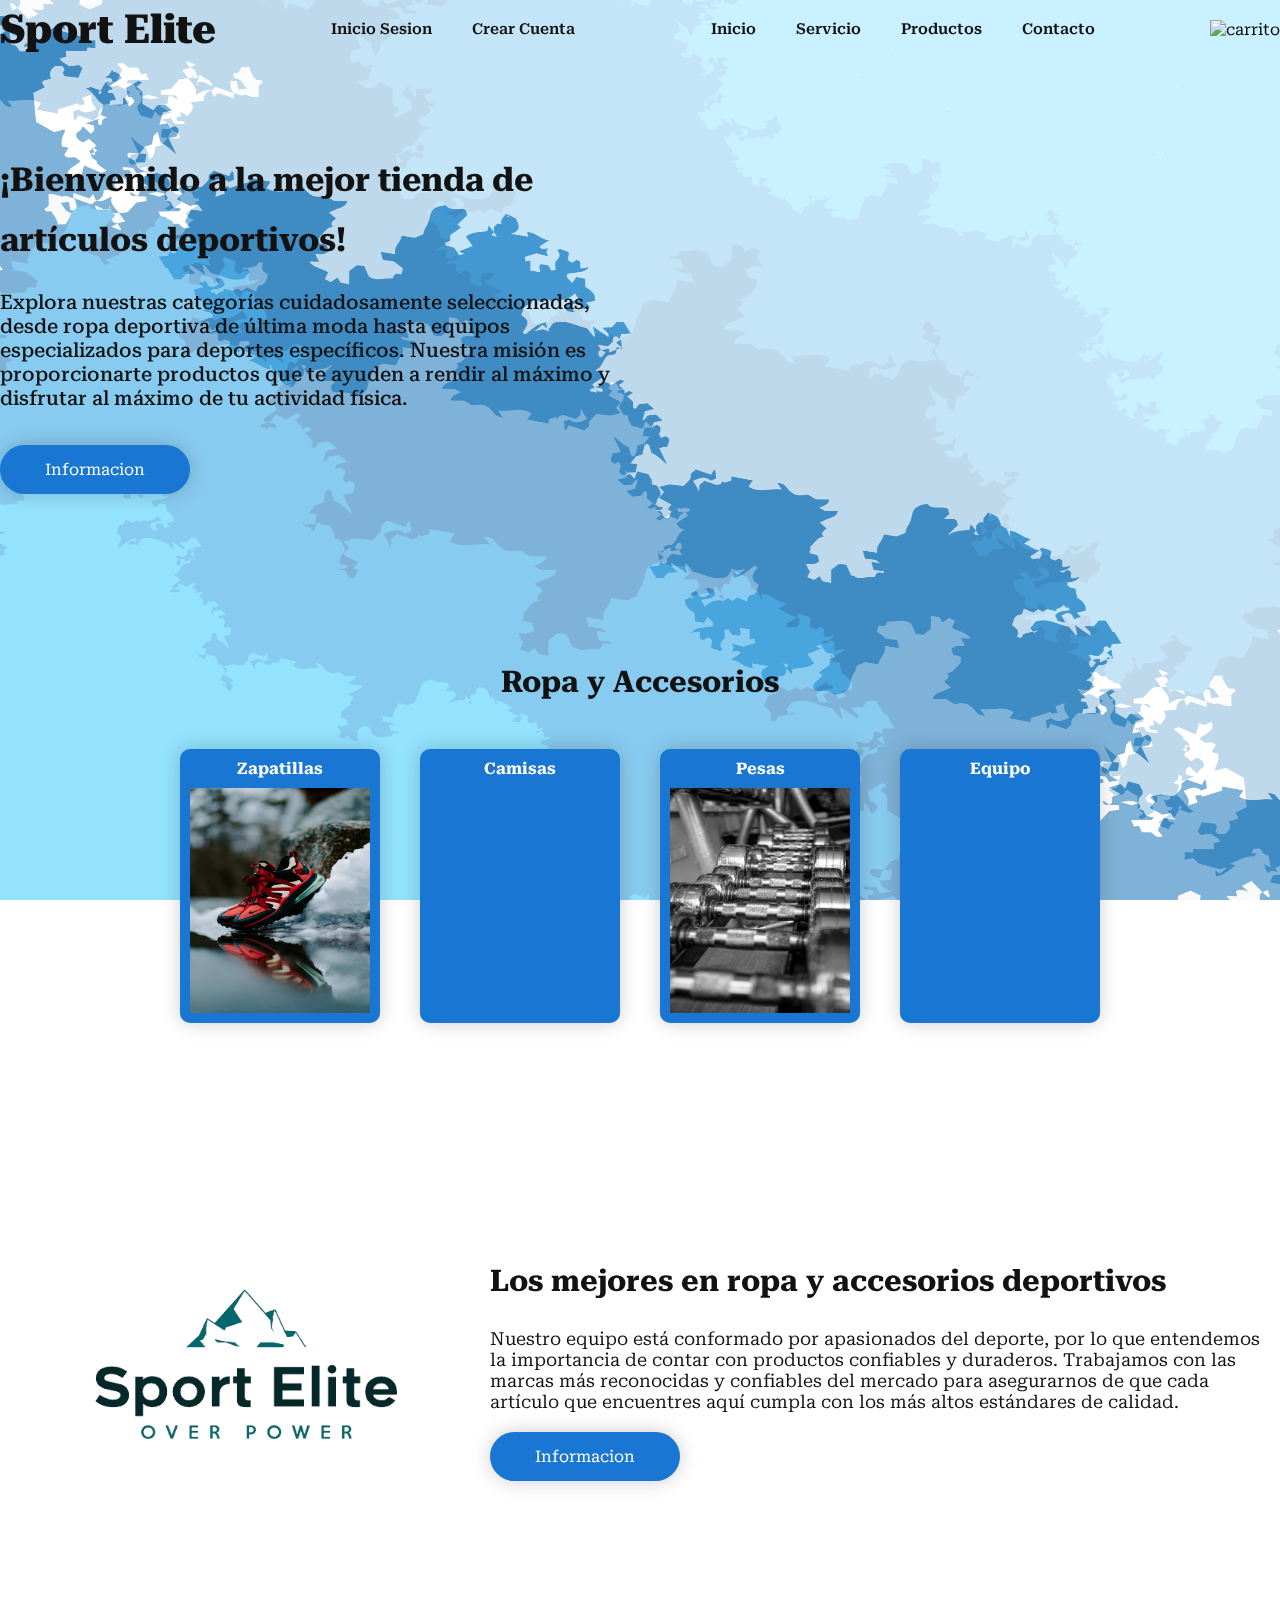
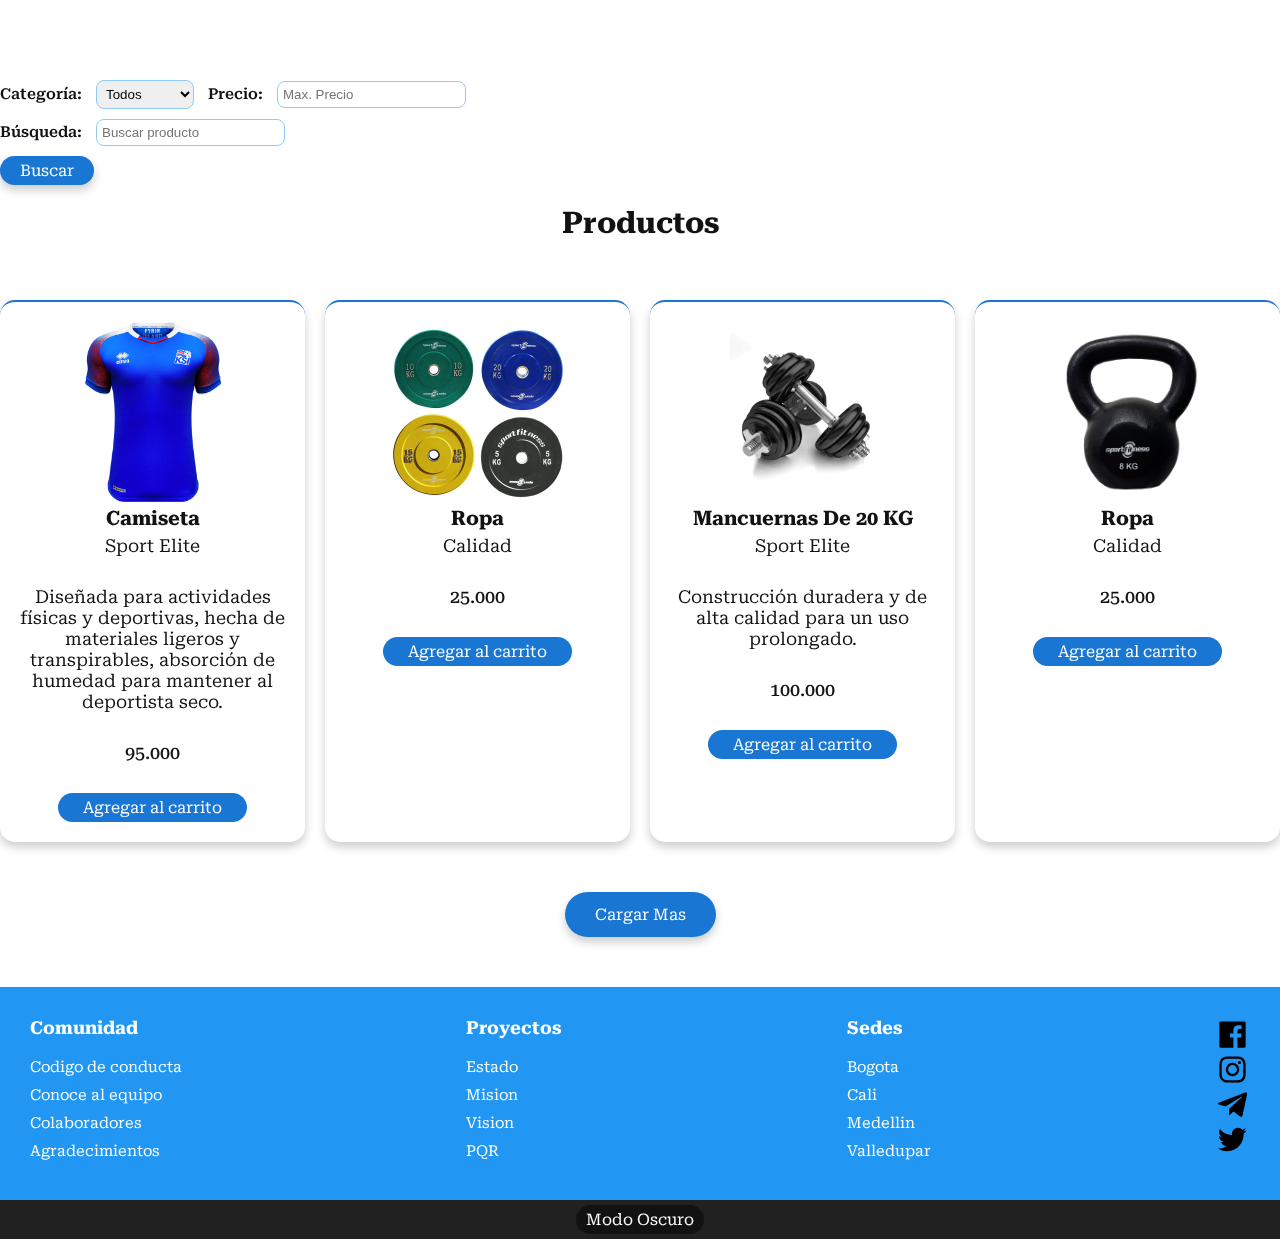
==== index.html @ 7920b533 "Se corrige el footer" ====
<!-- Integrantes del grupo: 
      
Franco Franco Yeider Zahovic
Gutiérrez Diaz Diego Alonzo
Ramírez Carvajalino Sebastián Camilo
Rodríguez Murillo Juan Esteban
    
    -->

<!DOCTYPE html>
<html lang="es">

<head>
  <meta charset="utf-8">
  <meta http-equiv="X-UA-Compatible" content="IE=edge">
  <meta name="viewport" content="width=device-width, initial-scale=1.0">
  <title>Sport Elite - Tienda Deportiva</title>
  <link rel="stylesheet" href="index.css">
</head>

<body>
  <header class="header">
    <img class="bg" src="Imagenes/head.jpg" alt="">
    <div class="menu container">
      <a href="#" class="logo">Sport Elite</a>
      <input type="checkbox" id="menu">
      <label for="menu">
        <img src="Imagenes/bx-menu.svg" class="menu-icono" alt="">
      </label>
      <nav class="cuentas">
        <ul>
          <li><a href="inicio.html">Inicio Sesion</a></li>
          <li><a href="formulario-crear-cuenta.html">Crear Cuenta</a>
          </li>
        </ul>
      </nav>
      <nav class="navbar">
        <ul>
          <li><a href="#">Inicio</a></li>
          <li><a href="#">Servicio</a></li>
          <li><a href="#">Productos</a></li>
          <li><a href="#">Contacto</a></li>
        </ul>
      </nav>
      <div>
        <ul>
          <li class="submenu">
            <img src="Imagenes/bx-cart-add.svg" id="img-carrito" alt="carrito">
            <div id="carrito">
              <table id="lista-carrito">
                <thead>
                  <tr>
                    <th>Imagen</th>
                    <th>Nombre</th>
                    <th>Precio</th>
                    <th></th>
                  </tr>
                </thead>
                <tbody></tbody>
              </table>
              <a href="#" id="vaciar-carrito" class="btn-3">Vaciar Carrito</a>
            </div>
          </li>
        </ul>
      </div>
    </div>

    <div class="header-content container">
      <div class="header-txt">
        <h1><span>¡Bienvenido a la mejor tienda de artículos deportivos!</span></h1>
        <p>Explora nuestras categorías cuidadosamente seleccionadas, desde
          ropa deportiva de última moda hasta equipos especializados para deportes específicos.
          Nuestra misión es proporcionarte productos que te ayuden a rendir al máximo y disfrutar
          al máximo de tu actividad física.</p>
        <a href="#" class="btn-1">Informacion</a>
      </div>
      <div class="header-img">
        <img src="Imagenes/head-logo.PNG" alt="">
      </div>
    </div>

  </header>

  <section class="ropa container">
    <h2>Ropa y Accesorios</h2>
    <div class="ropa-content">
      <div class="ropa-1">
        <h3>Zapatillas</h3>
        <img src="Imagenes/zapatilla.jpg" alt="">
      </div>
      <div class="ropa-1">
        <h3>Camisas</h3>
        <img src="Imagenes/camisa.jpg" alt="">
      </div>
      <div class="ropa-1">
        <h3>Pesas</h3>
        <img src="Imagenes/pesas.jpg" alt="">
      </div>
      <div class="ropa-1">
        <h3>Equipo</h3>
        <img src="Imagenes/pelota-fut.jpg" alt="">
      </div>
    </div>
    </div>
  </section>

  <section class="info">
    <img class="bg-2" src="Imagenes/head-2.jpg" alt="">
    <div class="info-content container">
      <div class="info-img">
        <img src="Imagenes/head-logo.png" alt="">
      </div>
      <div class="info-txt">
        <h2>Los mejores en ropa y accesorios deportivos</h2>
        <p>
          Nuestro equipo está conformado por apasionados del deporte, por lo que entendemos 
          la importancia de contar con productos confiables y duraderos. Trabajamos con las 
          marcas más reconocidas y confiables del mercado para asegurarnos de que cada artículo
          que encuentres aquí cumpla con los más altos estándares de calidad.
        </p>
        <a href="#" class="btn-1">Informacion</a>
      </div>
    </div>
  </section>

  <section class="filtros">
    <div class="filtros-content container">
      <div class="filtro">
        <label for="categoria">Categoría:</label>
        <select id="categoria">
          <option value="todos">Todos</option>
          <option value="ropa">Ropa</option>
          <option value="calzado">Calzado</option>
          <option value="accesorios">Accesorios</option>
        </select>
        <label for="precio">Precio:</label>
        <input type="number" id="precio" placeholder="Max. Precio">
      </div>
      <div class="filtro">
        <label for="busqueda">Búsqueda:</label>
        <input type="text" id="busqueda" placeholder="Buscar producto">
      </div>
      <a href="#" class="btn-4">Buscar</a>
    </div>
  </section>
  

  <main class="products container">
    <h2>Productos</h2>
    <div class="box-container" id="lista-1">

      <div class="box">
        <img src="Imagenes/Camiseta azul.jpg" alt="">
        <div class="product-txt">
          <h3>Camiseta</h3>
          <p>Sport Elite</p>
          <p>Diseñada para actividades físicas y deportivas,
            hecha de materiales ligeros y transpirables,
            absorción de humedad para mantener al deportista seco.</p>
          <p class="precio">95.000</p>
          <a href="#" class="Agregar al carrito btn-3" data-id="1">Agregar al carrito</a>
        </div>
      </div>

      <div class="box">
        <img src="Imagenes\disco-olimpico.jpg" alt="">
        <div class="product-txt">
          <h3>Ropa</h3>
          <p>Calidad</p>
          <p class="precio">25.000</p>
          <a href="#" class="agregar-carrito btn-3" data-id="1">Agregar al carrito</a>
        </div>
      </div>
      <div class="box">
        <img src="Imagenes/MANCUERNAS20KG.jpg" alt="">
        <div class="product-txt">
          <h3>Mancuernas De 20 KG</h3>
          <p>Sport Elite</p>
          <p>Construcción duradera y de alta calidad para un uso prolongado.</p>
          <p class="precio">100.000</p>
          <a href="#" class="Agregar al carrito btn-3" data-id="1">Agregar al carrito</a>
        </div>
      </div>

      <div class="box">
        <img src="Imagenes\kettlebell.jpg" alt="">
        <div class="product-txt">
          <h3>Ropa</h3>
          <p>Calidad</p>
          <p class="precio">25.000</p>
          <a href="#" class="agregar-carrito btn-3" data-id="2">Agregar al carrito</a>
        </div>
      </div>
      <div class="box">
        <img src="Imagenes/Zapatilla de muetra.png" alt="">
        <div class="product-txt">
          <h3>Zapatilla</h3>
          <p>Sport Elite</p>
          <p>Son calzado diseñado para actividades físicas.
            Hechas con materiales duraderos y transpirables.
            Tienen suela amortiguada para mayor comodidad y absorción de impactos.</p>
          <p class="precio">125.000</p>
          <a href="#" class="Agregar al carrito btn-3" data-id="1">Agregar al carrito</a>
        </div>
      </div>

      <div class="box">
        <img src="Imagenes\mancuernas.jpg" alt="">
        <div class="product-txt">
          <h3>Ropa</h3>
          <p>Calidad</p>
          <p class="precio">25.000</p>
          <a href="#" class="agregar-carrito btn-3" data-id="3">Agregar al carrito</a>
        </div>
      </div>
      <div class="box">
        <img src="Imagenes/BALON-FUTBOLNo.5-600x600.png" alt="">
        <div class="product-txt">
          <h3>Balon De Futbol</h3>
          <p>Golty</p>
          <p>Balón de fútbol de alta calidad y durabilidad.
            Fabricado con materiales sintéticos resistentes.
            Tamaño y peso estándar según las regulaciones del fútbol
            Inflación fácil para alcanzar la presión adecuada
            Disponible en diferentes tamaños para adaptarse a diferentes edades y niveles de juego.</p>
          <p class="precio">125.000</p>
          <a href="#" class="Agregar al carrito btn-3" data-id="1">Agregar al carrito</a>
        </div>
      </div>

      <div class="box">
        <img src="Imagenes\balon-adidas.jpg" alt="">
        <div class="product-txt">
          <h3>Ropa</h3>
          <p>Calidad</p>
          <p class="precio">25.000</p>
          <a href="#" class="agregar-carrito btn-3" data-id="4">Agregar al carrito</a>
        </div>
      </div>

      <div class="box">
        <img src="Imagenes/KBLS180-set-mancuernas-pesas-rusas.png" alt="">
        <div class="product-txt">
          <h3>Set De Mancuernas Rusas</h3>
          <p>Sport Elite</p>
          <p>Las mancuernas rusas son un tipo de pesas utilizadas en entrenamientos de fuerza
             y acondicionamiento físico. Estas pesas tienen forma de bola de hierro fundido con un asa,
             lo que permite un agarre firme y seguro durante los ejercicios. </p>
          <p class="precio">525.000</p>
          <a href="#" class="Agregar al carrito btn-3" data-id="1">Agregar al carrito</a>
        </div>
      </div>

      <div class="box">
        <img src="Imagenes\banco-multiposicion.jpg" alt="">
        <div class="product-txt">
          <h3>Ropa</h3>
          <p>Calidad</p>
          <p class="precio">25.000</p>
          <a href="#" class="agregar-carrito btn-3" data-id="5">Agregar al carrito</a>
        </div>
      </div>

      <div class="box">
        <img src="Imagenes/patines-Fondo-blanco-2-600x600.png" alt="">
        <div class="product-txt">
          <h3>Patines</h3>
          <p>Sport Elite</p>
          <p>Patines de alta calidad, diseñados para brindar estabilidad y comodidad.
            Ideales para patinaje recreativo y paseos al aire libre.
            Construcción duradera y resistente para un uso prolongado.
          </p>
          <p class="precio">405.000</p>
          <a href="#" class="Agregar al carrito btn-3" data-id="6">Agregar al carrito</a>
        </div>
      </div>

      <div class="box">
        <img src="Imagenes/RAQUETA DE TENIS.png" alt="">
        <div class="product-txt">
          <h3>Raqueta De Tenis</h3>
          <p>Sport Elite</p>
          <p>Raqueta de tenis de calidad profesional, diseñada para mejorar tu juego.
            Construida con materiales duraderos y de alta calidad para un rendimiento excepcional.
            Tamaño y peso ideales para adaptarse a tu estilo de juego y preferencias.
          </p>
          <p class="precio">220.000</p>
          <a href="#" class="Agregar al carrito btn-3" data-id="7">Agregar al carrito</a>
        </div>
      </div>

      <div class="box">
        <img src="Imagenes/pingpong.jpg" alt="">
        <div class="product-txt">
          <h3>Mesa De Ping Pong</h3>
          <p>Sport Elite</p>
          <p>Mesa de ping pong de alta calidad, perfecta para jugar en interiores o exteriore
            Diseño plegable que facilita el almacenamiento y el transporte.
            Superficie resistente y duradera que ofrece un rebote consistente.
          </p>
          <p class="precio">995.000</p>
          <a href="#" class="Agregar al carrito btn-3" data-id="8">Agregar al carrito</a>
        </div>
      </div>

    </div>
    <div class="btn-2" id="load-more">Cargar Mas</div>
  </main>

  <footer class="footer">
    <div class="footer-content container">
      <div class="link">
        <h3>Comunidad</h3>
        <ul>
          <li><a href="#">Codigo de conducta</a></li>
          <li><a href="#">Conoce al equipo</a></li>
          <li><a href="#">Colaboradores</a></li>
          <li><a href="#">Agradecimientos</a></li>
        </ul>
      </div>

      <div class="link">
        <h3>Proyectos</h3>
        <ul>
          <li><a href="#">Estado</a></li>
          <li><a href="#">Mision</a></li>
          <li><a href="#">Vision</a></li>
          <li><a href="#">PQR</a></li>
        </ul>
      </div>

      <div class="link">
        <h3>Sedes</h3>
        <ul>
          <li><a href="#">Bogota</a></li>
          <li><a href="#">Cali</a></li>
          <li><a href="#">Medellin</a></li>
          <li><a href="#">Valledupar</a></li>
        </ul>
      </div>

      <div class="link">
        <div class="redes">
          <img src="Imagenes/bxl-facebook-square.svg" alt="">
          <img src="Imagenes/bxl-instagram.svg" alt="">
          <img src="Imagenes/bxl-telegram.svg" alt="">
          <img src="Imagenes/bxl-twitter.svg" alt="">
        </div>
      </div>

    </div>
  </footer>

  <footer class="oscuro">
    <div class="oscuro-content container">
      <a class="btn-oscuro" id="modo-oscuro">Modo Oscuro</a>
    </div>
  </footer>

  <script src="index.js"></script>
  <script src="carrito.js"></script>
</body>

</html>
---- index.css ----
@import url('https://fonts.googleapis.com/css2?family=Roboto+Serif:opsz,wght@8..144,400;8..144,500;8..144,700;8..144,800&display=swap');

* {
    margin: 0;
    padding: 0;
    box-sizing: border-box;
    text-decoration: none;
    list-style: none;
}

body {
    font-family: 'Roboto Serif', serif;
}

.container {
    max-width: 1300px;
    margin: 0 auto;
}

.header {
    display: flex;
    align-items: center;
    position: relative;
    padding: 150px 0;
}

.menu {
    position: absolute;
    top: 0;
    left: 0;
    right: 0;
    display: flex;
    align-items: center;
    justify-content: space-between;
    z-index: 1000;
}

.logo {
    font-size: 40px;
    color: #121212;
    font-weight: 800;
}

.menu .navbar ul li {
    position: relative;
    float: left;
}

.menu .cuentas ul li {
    position: relative;
    float: left;
}

.menu .navbar ul li a {
    font-size: 15px;
    padding: 20px;
    font-weight: 600;
    color: #121212;
    display: block;
}

.menu .cuentas ul li a {
    font-size: 15px;
    padding: 20px;
    font-weight: 600;
    color: #121212;
    display: block;
}

.menu .navbar ul li a:hover {
    color: #1976D2;
}

.menu .cuentas ul li a:hover {
    color: #1976D2;
}

#menu {
    display: none;
}

.menu-icono {
    width: 25px;
}

.menu label {
    cursor: pointer;
    display: none;
}

.submenu {
    position: relative;
}

.submenu #carrito {
    display: none;
}

.submenu:hover #carrito {
    display: block;
    position: absolute;
    right: 0;
    backdrop-filter: blur(10px);
    top: 100%;
    z-index: 1;
    padding: 25px;
    min-width: 400px;
    box-shadow: 0 0 20px rgba(0, 0, 0, 0.2);
}

table {
    width: 100%;
}

th,
td {
    color: #121212;
}

.borrar {
    background-color: #030101;
    border-radius: 30px;
    padding: 5px 10px;
    text-decoration: none;
    color: #FFF;
    font-weight: 800;
}

.bg {
    position: fixed;
    width: 100%;
    top: 0;
    right: 0;
    height: 100%;
    z-index: -1;
    opacity: 0.5;
}

.header-content {
    display: flex;
    align-items: center;
}

.header-txt {
    width: 50%;
    margin-right: 5px;
}

.header-txt h1 {
    font-size: 33px;
    line-height: 60px;
    color: #121212;
    margin-bottom: 20px;
}

.header-txt p {
    font-size: 20px;
    font-weight: 500;
    color: #121212;
    margin-bottom: 35px;
}

.header-txt span {
    color: #121212;
}

.btn-1 {
    display: inline-block;
    padding: 15px 45px;
    border-radius: 30px;
    background-color: #1976D2;
    font-size: 16px;
    color: #FFF;
    box-shadow: 0 0 20px rgba(0, 0, 0, 0.2);
}

.btn-1:hover {
    background-color: #212121;
}

.header-img {
    width: 50%;
    text-align: right;
}

.header-img img {
    width: 490px;
    margin-top: -80px;
}

.ropa {
    padding: 10px 0;
    text-align: center;
}

h2 {
    font-size: 30px;
    line-height: 55px;
    color: #121212;
    margin-bottom: 20px;
}

p {
    font-size: 18px;
    color: #121212;
    margin-bottom: 20px;
    font-weight: 400;
}

.ropa-content {
    display: flex;
    justify-content: center;
    flex-wrap: wrap;
}

.ropa-1 {
    display: flex;
    flex-direction: column;
    align-items: center;
    background-color: #1976D2;
    padding: 10px;
    border-radius: 10px;
    width: 200px;
    box-shadow: 0 0 20px rgba(0, 0, 0, 0.2);
    margin: 20px;
}

.ropa-1 h3 {
    font-size: 16px;
    color: #FFF;
    margin-bottom: 10px;
}

.ropa-1 img {
    width: 180px;
}

.info {
    padding: 150px 0;
    position: relative;
}

.bg-2 {
    position: fixed;
    z-index: -1;
    opacity: 0.5;
    width: 100%;
    top: 0;
    height: 100%;
    right: 0;
}

.info-content {
    display: flex;
    align-items: center;
}

.info-img {
    width: 80%;
    text-align: left;
}

.info-img img {
    width: 490px;
}

.info-txt {
    width: 130%;
}

.filtros-content {
    padding: 0 0 10px;
}

.filtro {
    font-size: 15px;
    font-weight: 600;
    color: #121212;
    margin-bottom: 10px;
}

.filtros label {
    margin-right: 10px;
}

.filtros select,
.filtros input {
    margin-right: 10px;
    padding: 5px;
    border: 1px solid #90CAF9;
    border-radius: 8px;
}

.btn-4 {
    background-color: #1976D2;
    display: inline-block;
    padding: 5px 20px;
    border-radius: 30px;
    color: #FFF;
    cursor: pointer;
    box-shadow: 0 5px 10px rgba(0, 0, 0, 0.2);
}

.btn-4:hover {
    background-color: #212121;

}

.products {
    padding: 0 0 50px 0;
    text-align: center;
}

.box-container {
    margin-top: 50px;
    display: grid;
    grid-template-columns: repeat(auto-fit, minmax(250px, 1fr));
    gap: 20px;
}

.box {
    border-top: 2px solid #1976D2;
    padding: 20px;
    border-radius: 15px;
    z-index: 1000;
    box-shadow: 0 5px 10px rgba(0, 0, 0, 0.2);
    display: none;
}

.box:nth-child(1),
.box:nth-child(2),
.box:nth-child(3),
.box:nth-child(4) {
    display: inline-block;
}

.box img {
    width: 180px;
}

.product-txt h3 {
    font-size: 20px;
    color: #121212;
    margin-bottom: 5px;
}

.product-txt p {
    margin-bottom: 30px;
}

.precio {
    font-size: 18px;
    color: #121212;
    font-weight: 500;
}

.btn-2 {
    background-color: #1976D2;
    margin-top: 50px;
    display: inline-block;
    padding: 13px 30px;
    border-radius: 25px;
    color: #FFF;
    cursor: pointer;
    box-shadow: 0 5px 10px rgba(0, 0, 0, 0.2);
}

.btn-2:hover {
    background-color: #212121;
}

.btn-3 {
    display: inline-block;
    padding: 5px 25px;
    background-color: #1976D2;
    color: #FFF;
    border-radius: 15px;
}

.btn-3:hover {
    background-color: #212121;
}

.footer {
    padding: 30px;
    background-color: #2196F3;
}

.footer-content {
    display: flex;
    justify-content: space-between;
}

.link h3 {
    font-size: 18px;
    margin-bottom: 20px;
    color: #FFF;
}

.link a {
    color: #FFF;
    font-size: 15px;
    display: block;
    margin-bottom: 10px;
}

.footer img {
    width: 35px;
    cursor: pointer;
    display: flex;
}

.oscuro {
    background-color: #212121;
}

.oscuro-content {
    text-align: center;
    padding: 5px;
}

.btn-oscuro {
    background-color: #121212;
    display: inline-block;
    padding: 5px 10px;
    border-radius: 30px;
    color: #FFF;
    cursor: pointer;
}

body.modo-oscuro {
    background-color: #121212;
    color: #FFF;
}

@media (max-width:1000px) {
    .menu {
        padding: 20px;
    }

    .menu label {
        display: initial;
    }

    .menu .navbar {
        position: absolute;
        top: 100%;
        left: 0;
        right: 0;
        background-color: #2196F3;
        display: none;
        text-align: center;
    }

    .menu .navbar ul li {
        width: 100%;
    }

    .menu .navbar ul li a:hover {
        color: #FFF;
    }

    .logo {
        display: none;
    }

    #menu:checked~.navbar {
        display: initial;
    }

    .submenu:hover #carrito {
        width: 100%;
    }

    .header-content {
        padding: 0 30px 30px 30px;
        flex-direction: column;
    }

    .header-txt {
        text-align: center;
        width: 100%;
        margin: 0 0 25px 0;
    }

    .header-img {
        width: 100%;
        text-align: center;
    }

    .header-img img {
        width: 450px;
        margin-top: 0;
    }

    .ropa-content {
        flex-direction: column;
        align-items: center;
    }

    .ropa-1 {
        justify-content: space-between;
        padding: 10px 50px;
        margin-bottom: 30px;
    }

    .info {
        padding: 50px;
    }

    .info-content {
        flex-direction: column;
    }

    .info-img {
        width: 100%;
        text-align: center;
    }

    .info-txt {
        text-align: center;
        width: 100%;
    }

    .info-img img {
        width: 300px;
        margin-left: 0;
    }

    .filtros-content {
        text-align: center;
        width: 100%;
    }

    .filtros input {
        width: 35%;
    }

    .products {
        padding: 30px;
    }

    .footer {
        padding: 30px;
    }

    .footer-content {
        text-align: center;
        align-items: center;
        flex-direction: column;
        justify-content: space-between;
    }

    .link {
        flex: 1;
        margin: 0 10px;
    }

    .redes {
        display: flex;
        gap: 20px;
        margin-top: 15px;
    }
}
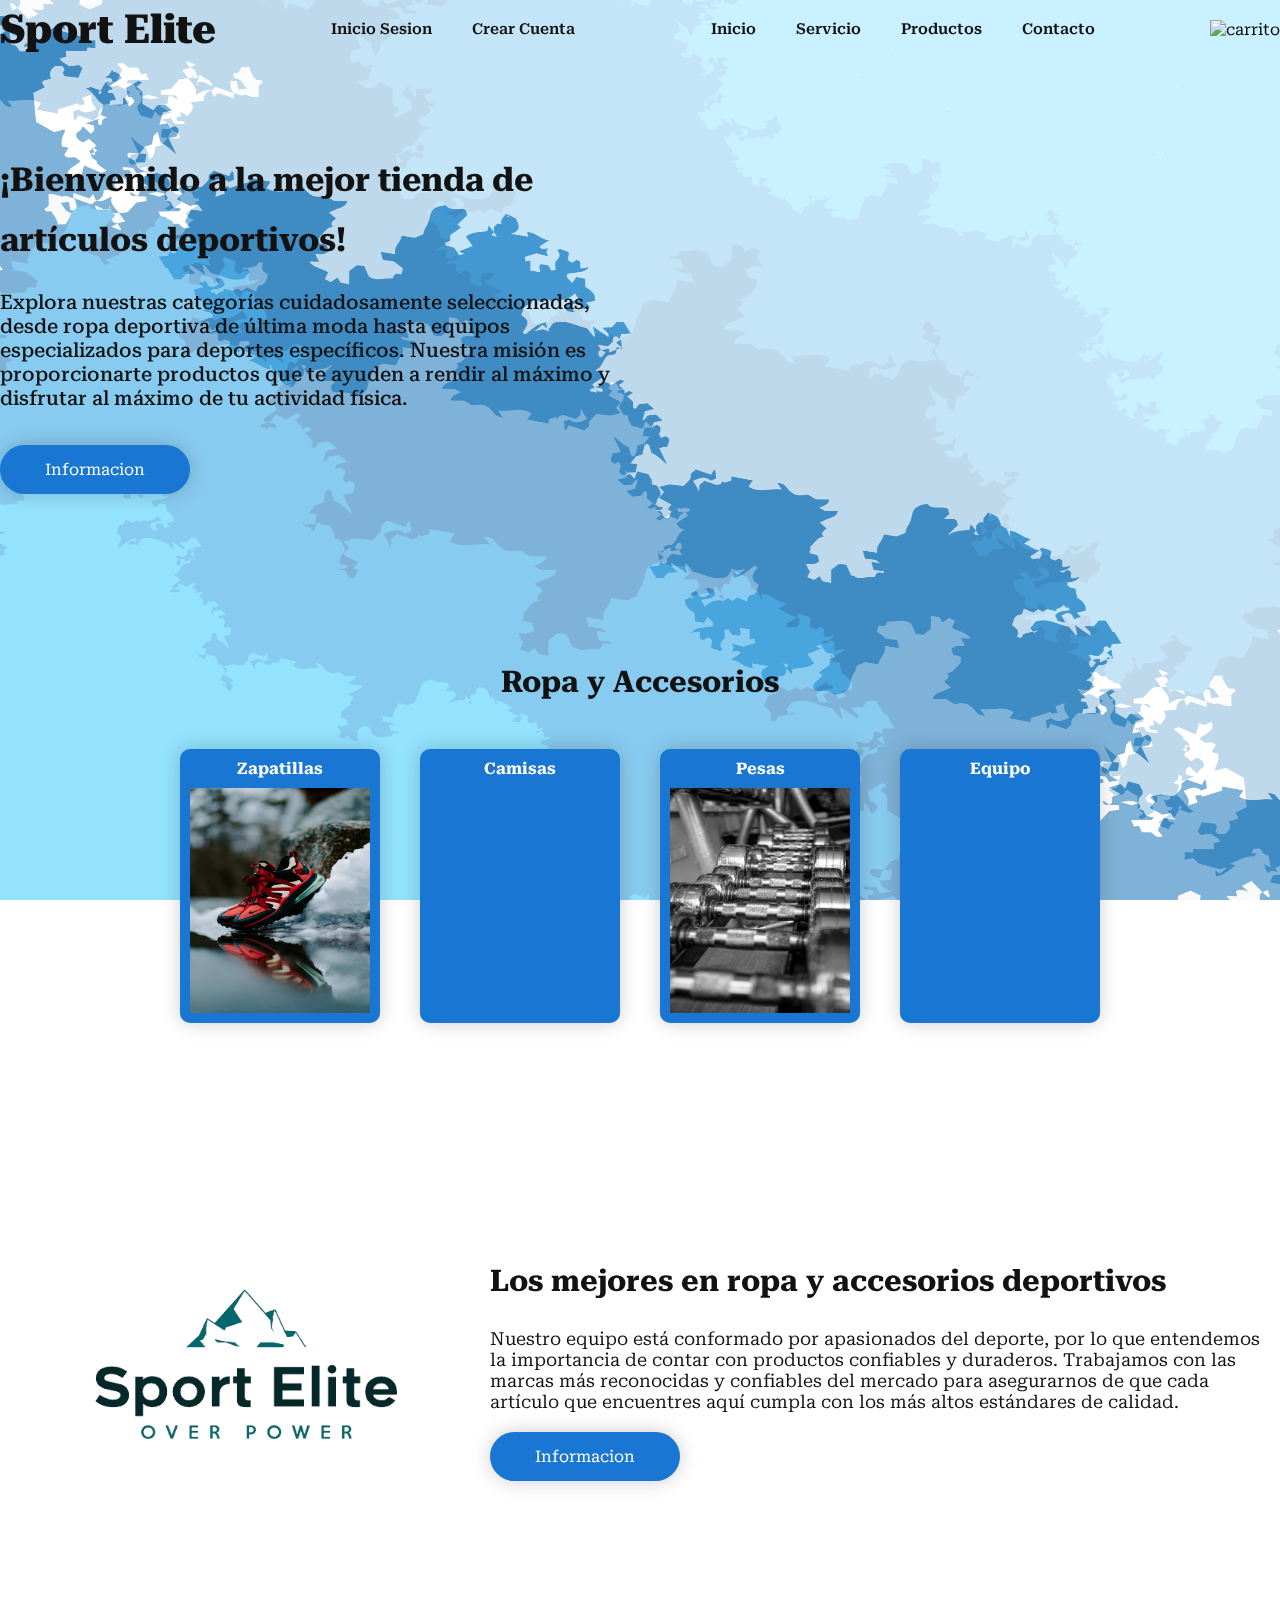
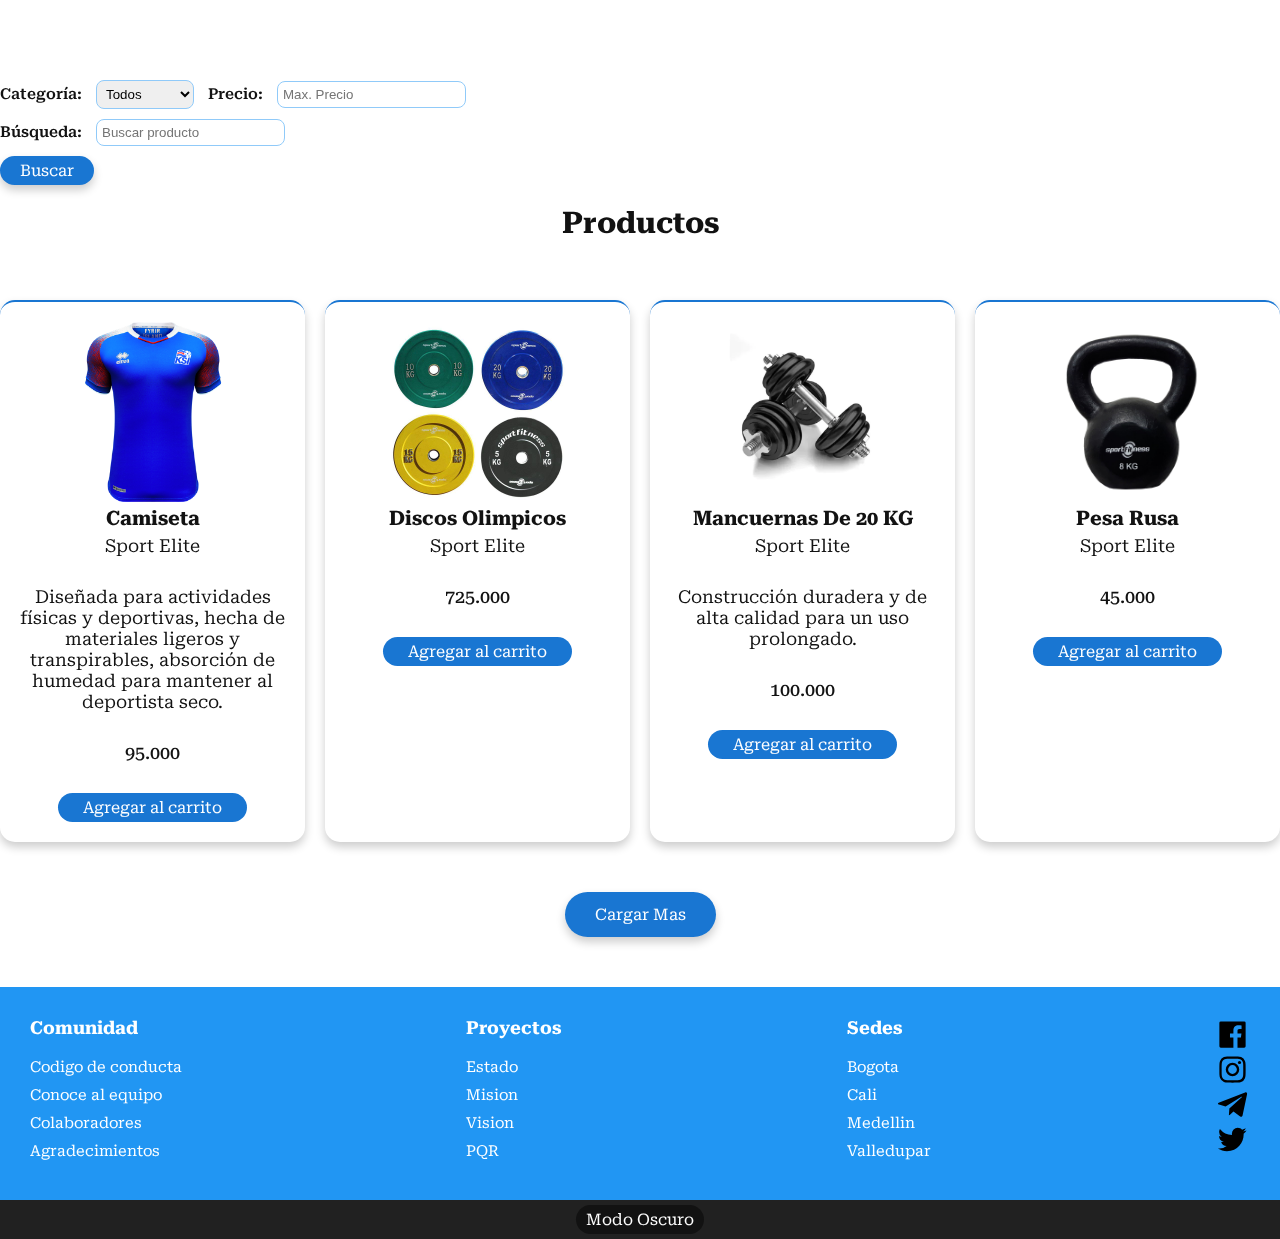
==== commit f2984a09: "Se realizan" ====
--- a/index.html
+++ b/index.html
@@ -158,17 +158,17 @@
             hecha de materiales ligeros y transpirables,
             absorción de humedad para mantener al deportista seco.</p>
           <p class="precio">95.000</p>
-          <a href="#" class="Agregar al carrito btn-3" data-id="1">Agregar al carrito</a>
+          <a href="#" class="agregar-carrito btn-3" data-id="1">Agregar al carrito</a>
         </div>
       </div>
 
       <div class="box">
         <img src="Imagenes\disco-olimpico.jpg" alt="">
         <div class="product-txt">
-          <h3>Ropa</h3>
-          <p>Calidad</p>
-          <p class="precio">25.000</p>
-          <a href="#" class="agregar-carrito btn-3" data-id="1">Agregar al carrito</a>
+          <h3>Discos Olimpicos</h3>
+          <p>Sport Elite</p>
+          <p class="precio">725.000</p>
+          <a href="#" class="agregar-carrito btn-3" data-id="2">Agregar al carrito</a>
         </div>
       </div>
       <div class="box">
@@ -178,17 +178,17 @@
           <p>Sport Elite</p>
           <p>Construcción duradera y de alta calidad para un uso prolongado.</p>
           <p class="precio">100.000</p>
-          <a href="#" class="Agregar al carrito btn-3" data-id="1">Agregar al carrito</a>
+          <a href="#" class="agregar-carrito btn-3" data-id="3">Agregar al carrito</a>
         </div>
       </div>
 
       <div class="box">
         <img src="Imagenes\kettlebell.jpg" alt="">
         <div class="product-txt">
-          <h3>Ropa</h3>
-          <p>Calidad</p>
-          <p class="precio">25.000</p>
-          <a href="#" class="agregar-carrito btn-3" data-id="2">Agregar al carrito</a>
+          <h3>Pesa Rusa</h3>
+          <p>Sport Elite</p>
+          <p class="precio">45.000</p>
+          <a href="#" class="agregar-carrito btn-3" data-id="4">Agregar al carrito</a>
         </div>
       </div>
       <div class="box">
@@ -200,17 +200,17 @@
             Hechas con materiales duraderos y transpirables.
             Tienen suela amortiguada para mayor comodidad y absorción de impactos.</p>
           <p class="precio">125.000</p>
-          <a href="#" class="Agregar al carrito btn-3" data-id="1">Agregar al carrito</a>
+          <a href="#" class="agregar-carrito btn-3" data-id="5">Agregar al carrito</a>
         </div>
       </div>
 
       <div class="box">
         <img src="Imagenes\mancuernas.jpg" alt="">
         <div class="product-txt">
-          <h3>Ropa</h3>
-          <p>Calidad</p>
-          <p class="precio">25.000</p>
-          <a href="#" class="agregar-carrito btn-3" data-id="3">Agregar al carrito</a>
+          <h3>Mancuernas</h3>
+          <p>Sport Elite</p>
+          <p class="precio">225.000</p>
+          <a href="#" class="agregar-carrito btn-3" data-id="6">Agregar al carrito</a>
         </div>
       </div>
       <div class="box">
@@ -224,17 +224,17 @@
             Inflación fácil para alcanzar la presión adecuada
             Disponible en diferentes tamaños para adaptarse a diferentes edades y niveles de juego.</p>
           <p class="precio">125.000</p>
-          <a href="#" class="Agregar al carrito btn-3" data-id="1">Agregar al carrito</a>
+          <a href="#" class="agregar-carrito btn-3" data-id="7">Agregar al carrito</a>
         </div>
       </div>
 
       <div class="box">
         <img src="Imagenes\balon-adidas.jpg" alt="">
         <div class="product-txt">
-          <h3>Ropa</h3>
-          <p>Calidad</p>
-          <p class="precio">25.000</p>
-          <a href="#" class="agregar-carrito btn-3" data-id="4">Agregar al carrito</a>
+          <h3>Balon</h3>
+          <p>Adidas</p>
+          <p class="precio">325.000</p>
+          <a href="#" class="agregar-carrito btn-3" data-id="8">Agregar al carrito</a>
         </div>
       </div>
 
@@ -247,17 +247,17 @@
              y acondicionamiento físico. Estas pesas tienen forma de bola de hierro fundido con un asa,
              lo que permite un agarre firme y seguro durante los ejercicios. </p>
           <p class="precio">525.000</p>
-          <a href="#" class="Agregar al carrito btn-3" data-id="1">Agregar al carrito</a>
+          <a href="#" class="agregar-carrito btn-3" data-id="9">Agregar al carrito</a>
         </div>
       </div>
 
       <div class="box">
         <img src="Imagenes\banco-multiposicion.jpg" alt="">
         <div class="product-txt">
-          <h3>Ropa</h3>
-          <p>Calidad</p>
-          <p class="precio">25.000</p>
-          <a href="#" class="agregar-carrito btn-3" data-id="5">Agregar al carrito</a>
+          <h3>Banco Multi Posicion</h3>
+          <p>Sport Elite</p>
+          <p class="precio">895.000</p>
+          <a href="#" class="agregar-carrito btn-3" data-id="10">Agregar al carrito</a>
         </div>
       </div>
 
@@ -271,7 +271,7 @@
             Construcción duradera y resistente para un uso prolongado.
           </p>
           <p class="precio">405.000</p>
-          <a href="#" class="Agregar al carrito btn-3" data-id="6">Agregar al carrito</a>
+          <a href="#" class="agregar-carrito btn-3" data-id="11">Agregar al carrito</a>
         </div>
       </div>
 
@@ -285,7 +285,7 @@
             Tamaño y peso ideales para adaptarse a tu estilo de juego y preferencias.
           </p>
           <p class="precio">220.000</p>
-          <a href="#" class="Agregar al carrito btn-3" data-id="7">Agregar al carrito</a>
+          <a href="#" class="agregar-carrito btn-3" data-id="12">Agregar al carrito</a>
         </div>
       </div>
 
@@ -299,7 +299,7 @@
             Superficie resistente y duradera que ofrece un rebote consistente.
           </p>
           <p class="precio">995.000</p>
-          <a href="#" class="Agregar al carrito btn-3" data-id="8">Agregar al carrito</a>
+          <a href="#" class="agregar-carrito btn-3" data-id="13">Agregar al carrito</a>
         </div>
       </div>
 
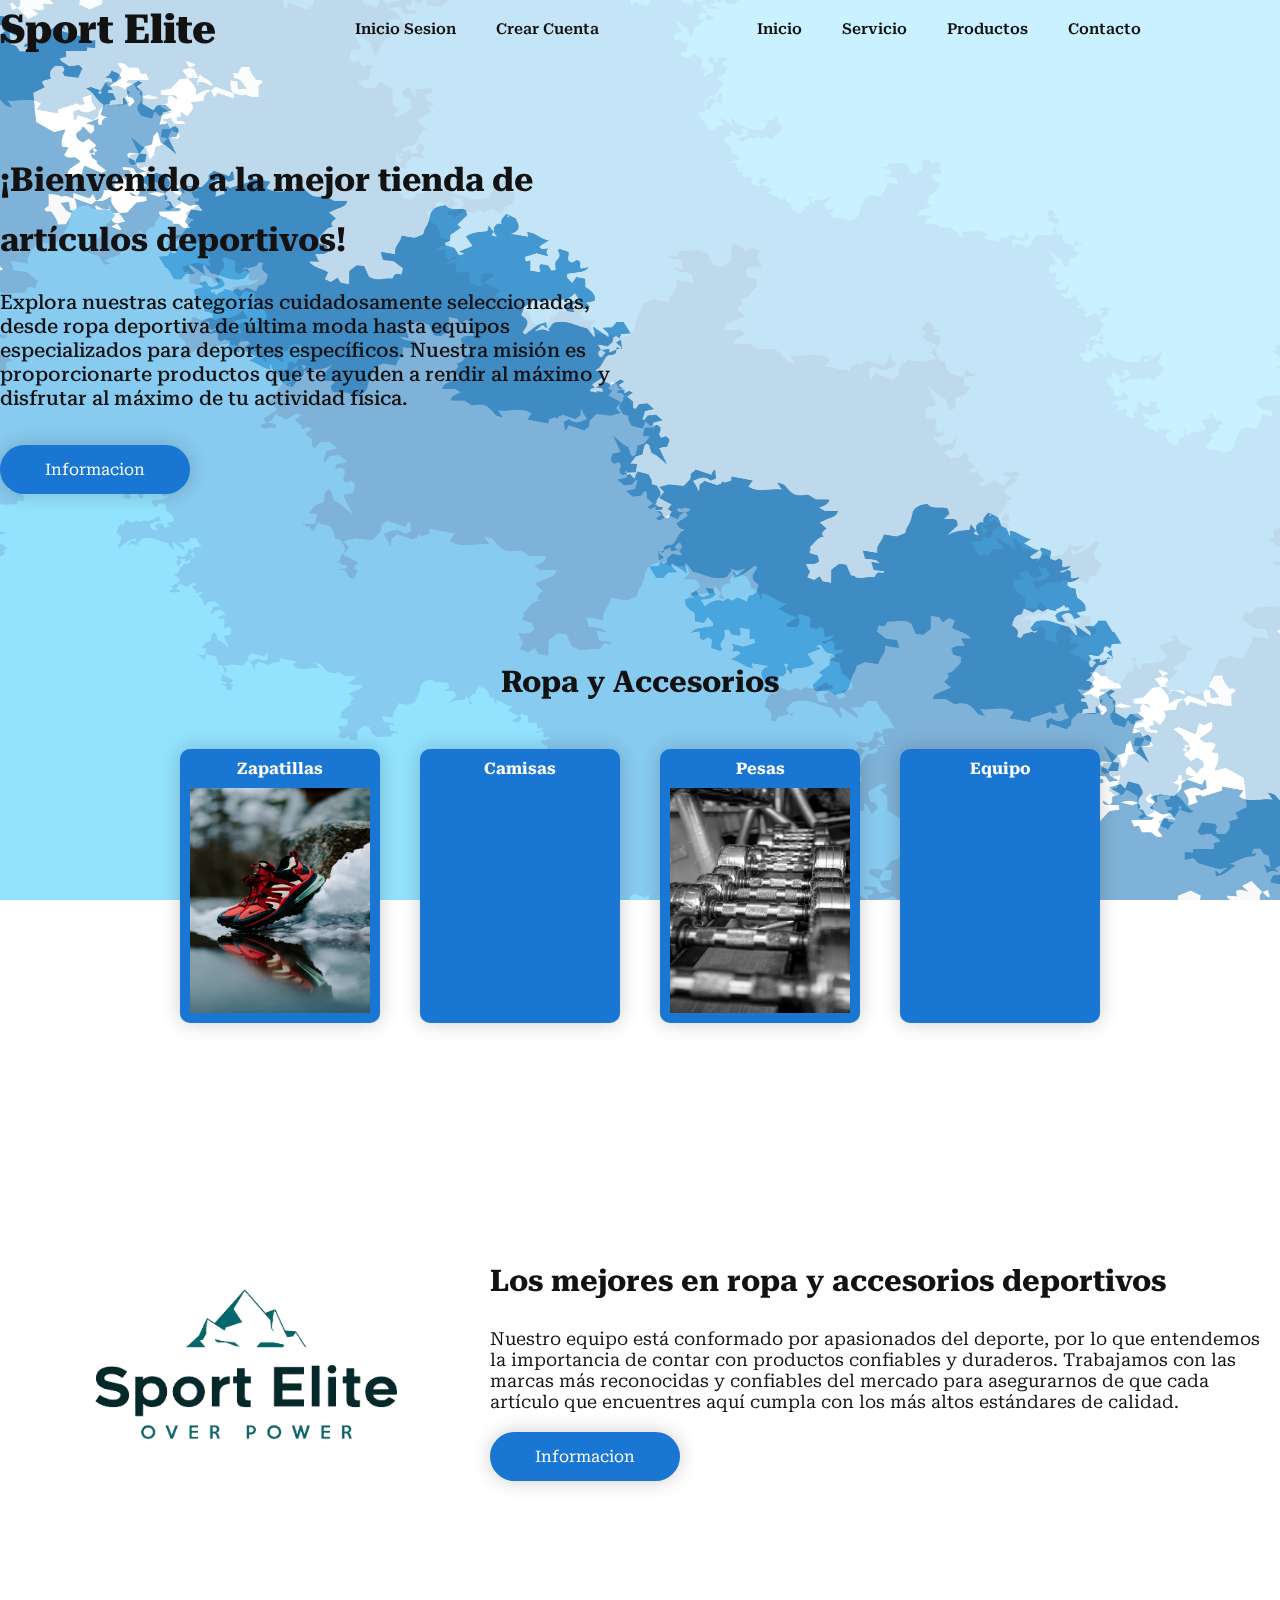
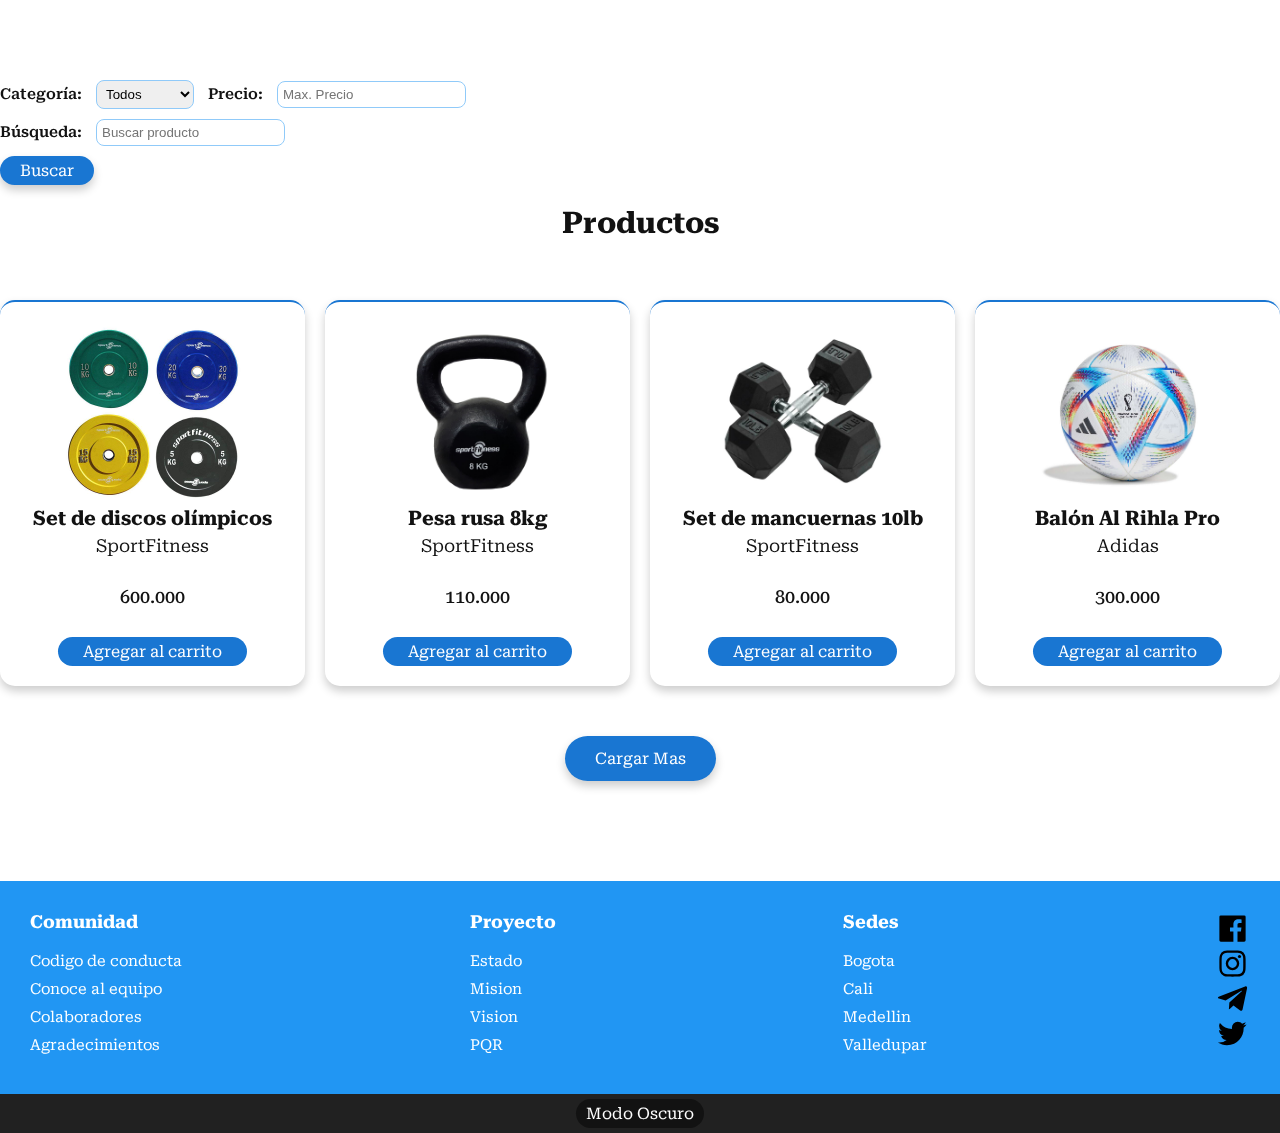
==== commit 7f7a3363: "CODIGO PARA HIPERVINCULO DE BOTON "PRODUCTOS"" ====
--- a/index.html
+++ b/index.html
@@ -38,14 +38,14 @@
         <ul>
           <li><a href="#">Inicio</a></li>
           <li><a href="#">Servicio</a></li>
-          <li><a href="#">Productos</a></li>
-          <li><a href="#">Contacto</a></li>
+          <li><a href="#productos">Productos</a></li>
+          <li><a href="contacto.html">Contacto</a></li>
         </ul>
       </nav>
       <div>
         <ul>
           <li class="submenu">
-            <img src="Imagenes/bx-cart-add.svg" id="img-carrito" alt="carrito">
+            <img src="Imagenes/bx-cart-add.svg" id="img-carrito" alt="">
             <div id="carrito">
               <table id="lista-carrito">
                 <thead>
@@ -144,168 +144,94 @@
     </div>
   </section>
   
-
-  <main class="products container">
-    <h2>Productos</h2>
-    <div class="box-container" id="lista-1">
-
-      <div class="box">
-        <img src="Imagenes/Camiseta azul.jpg" alt="">
-        <div class="product-txt">
-          <h3>Camiseta</h3>
-          <p>Sport Elite</p>
-          <p>Diseñada para actividades físicas y deportivas,
-            hecha de materiales ligeros y transpirables,
-            absorción de humedad para mantener al deportista seco.</p>
-          <p class="precio">95.000</p>
-          <a href="#" class="agregar-carrito btn-3" data-id="1">Agregar al carrito</a>
-        </div>
-      </div>
-
-      <div class="box">
-        <img src="Imagenes\disco-olimpico.jpg" alt="">
-        <div class="product-txt">
-          <h3>Discos Olimpicos</h3>
-          <p>Sport Elite</p>
-          <p class="precio">725.000</p>
-          <a href="#" class="agregar-carrito btn-3" data-id="2">Agregar al carrito</a>
-        </div>
-      </div>
-      <div class="box">
-        <img src="Imagenes/MANCUERNAS20KG.jpg" alt="">
-        <div class="product-txt">
-          <h3>Mancuernas De 20 KG</h3>
-          <p>Sport Elite</p>
-          <p>Construcción duradera y de alta calidad para un uso prolongado.</p>
-          <p class="precio">100.000</p>
-          <a href="#" class="agregar-carrito btn-3" data-id="3">Agregar al carrito</a>
-        </div>
-      </div>
-
-      <div class="box">
-        <img src="Imagenes\kettlebell.jpg" alt="">
-        <div class="product-txt">
-          <h3>Pesa Rusa</h3>
-          <p>Sport Elite</p>
-          <p class="precio">45.000</p>
-          <a href="#" class="agregar-carrito btn-3" data-id="4">Agregar al carrito</a>
-        </div>
-      </div>
-      <div class="box">
-        <img src="Imagenes/Zapatilla de muetra.png" alt="">
-        <div class="product-txt">
-          <h3>Zapatilla</h3>
-          <p>Sport Elite</p>
-          <p>Son calzado diseñado para actividades físicas.
-            Hechas con materiales duraderos y transpirables.
-            Tienen suela amortiguada para mayor comodidad y absorción de impactos.</p>
-          <p class="precio">125.000</p>
-          <a href="#" class="agregar-carrito btn-3" data-id="5">Agregar al carrito</a>
-        </div>
-      </div>
-
-      <div class="box">
-        <img src="Imagenes\mancuernas.jpg" alt="">
-        <div class="product-txt">
-          <h3>Mancuernas</h3>
-          <p>Sport Elite</p>
-          <p class="precio">225.000</p>
-          <a href="#" class="agregar-carrito btn-3" data-id="6">Agregar al carrito</a>
-        </div>
-      </div>
-      <div class="box">
-        <img src="Imagenes/BALON-FUTBOLNo.5-600x600.png" alt="">
-        <div class="product-txt">
-          <h3>Balon De Futbol</h3>
-          <p>Golty</p>
-          <p>Balón de fútbol de alta calidad y durabilidad.
-            Fabricado con materiales sintéticos resistentes.
-            Tamaño y peso estándar según las regulaciones del fútbol
-            Inflación fácil para alcanzar la presión adecuada
-            Disponible en diferentes tamaños para adaptarse a diferentes edades y niveles de juego.</p>
-          <p class="precio">125.000</p>
-          <a href="#" class="agregar-carrito btn-3" data-id="7">Agregar al carrito</a>
-        </div>
-      </div>
-
-      <div class="box">
-        <img src="Imagenes\balon-adidas.jpg" alt="">
-        <div class="product-txt">
-          <h3>Balon</h3>
-          <p>Adidas</p>
-          <p class="precio">325.000</p>
-          <a href="#" class="agregar-carrito btn-3" data-id="8">Agregar al carrito</a>
-        </div>
-      </div>
-
-      <div class="box">
-        <img src="Imagenes/KBLS180-set-mancuernas-pesas-rusas.png" alt="">
-        <div class="product-txt">
-          <h3>Set De Mancuernas Rusas</h3>
-          <p>Sport Elite</p>
-          <p>Las mancuernas rusas son un tipo de pesas utilizadas en entrenamientos de fuerza
-             y acondicionamiento físico. Estas pesas tienen forma de bola de hierro fundido con un asa,
-             lo que permite un agarre firme y seguro durante los ejercicios. </p>
-          <p class="precio">525.000</p>
-          <a href="#" class="agregar-carrito btn-3" data-id="9">Agregar al carrito</a>
-        </div>
-      </div>
-
-      <div class="box">
-        <img src="Imagenes\banco-multiposicion.jpg" alt="">
-        <div class="product-txt">
-          <h3>Banco Multi Posicion</h3>
-          <p>Sport Elite</p>
-          <p class="precio">895.000</p>
-          <a href="#" class="agregar-carrito btn-3" data-id="10">Agregar al carrito</a>
-        </div>
-      </div>
-
-      <div class="box">
-        <img src="Imagenes/patines-Fondo-blanco-2-600x600.png" alt="">
-        <div class="product-txt">
-          <h3>Patines</h3>
-          <p>Sport Elite</p>
-          <p>Patines de alta calidad, diseñados para brindar estabilidad y comodidad.
-            Ideales para patinaje recreativo y paseos al aire libre.
-            Construcción duradera y resistente para un uso prolongado.
-          </p>
-          <p class="precio">405.000</p>
-          <a href="#" class="agregar-carrito btn-3" data-id="11">Agregar al carrito</a>
-        </div>
-      </div>
-
-      <div class="box">
-        <img src="Imagenes/RAQUETA DE TENIS.png" alt="">
-        <div class="product-txt">
-          <h3>Raqueta De Tenis</h3>
-          <p>Sport Elite</p>
-          <p>Raqueta de tenis de calidad profesional, diseñada para mejorar tu juego.
-            Construida con materiales duraderos y de alta calidad para un rendimiento excepcional.
-            Tamaño y peso ideales para adaptarse a tu estilo de juego y preferencias.
-          </p>
-          <p class="precio">220.000</p>
-          <a href="#" class="agregar-carrito btn-3" data-id="12">Agregar al carrito</a>
-        </div>
-      </div>
-
-      <div class="box">
-        <img src="Imagenes/pingpong.jpg" alt="">
-        <div class="product-txt">
-          <h3>Mesa De Ping Pong</h3>
-          <p>Sport Elite</p>
-          <p>Mesa de ping pong de alta calidad, perfecta para jugar en interiores o exteriore
-            Diseño plegable que facilita el almacenamiento y el transporte.
-            Superficie resistente y duradera que ofrece un rebote consistente.
-          </p>
-          <p class="precio">995.000</p>
-          <a href="#" class="agregar-carrito btn-3" data-id="13">Agregar al carrito</a>
-        </div>
-      </div>
-
-    </div>
-    <div class="btn-2" id="load-more">Cargar Mas</div>
-  </main>
+  <section class="products container" id="productos">
+    <main class="products container">
+      <h2>Productos</h2>
+      <div class="box-container" id="lista-1">
+  
+        <div class="box">
+          <img src="Imagenes\disco-olimpico.jpg" alt="">
+          <div class="product-txt">
+            <h3>Set de discos olímpicos</h3>
+            <p>SportFitness</p>
+            <p class="precio">600.000</p>
+            <a href="#" class="Agregar al carrito btn-3" data-id="1">Agregar al carrito</a>
+          </div>
+        </div>
+  
+        <div class="box">
+          <img src="Imagenes\kettlebell.jpg" alt="">
+          <div class="product-txt">
+            <h3>Pesa rusa 8kg</h3>
+            <p>SportFitness</p>
+            <p class="precio">110.000</p>
+            <a href="#" class="Agregar al carrito btn-3" data-id="2">Agregar al carrito</a>
+          </div>
+        </div>
+  
+        <div class="box">
+          <img src="Imagenes\mancuernas.jpg" alt="">
+          <div class="product-txt">
+            <h3>Set de mancuernas 10lb</h3>
+            <p>SportFitness</p>
+            <p class="precio">80.000</p>
+            <a href="#" class="Agregar al carrito btn-3" data-id="3">Agregar al carrito</a>
+          </div>
+        </div>
+  
+        <div class="box">
+          <img src="Imagenes\balon-adidas.jpg" alt="">
+          <div class="product-txt">
+            <h3>Balón Al Rihla Pro</h3>
+            <p>Adidas</p>
+            <p class="precio">300.000</p>
+            <a href="#" class="Agregar al carrito btn-3" data-id="4">Agregar al carrito</a>
+          </div>
+        </div>
+  
+        <div class="box">
+          <img src="Imagenes\banco-multiposicion.jpg" alt="">
+          <div class="product-txt">
+            <h3>Banco multiposición</h3>
+            <p>SportFitness</p>
+            <p class="precio">900.000</p>
+            <a href="#" class="Agregar al carrito btn-3" data-id="5">Agregar al carrito</a>
+          </div>
+        </div>
+  
+        <div class="box">
+          <img src="Imagenes/head-logo.png" alt="">
+          <div class="product-txt">
+            <h3>Ropa</h3>
+            <p>Calidad</p>
+            <p class="precio">25.000</p>
+            <a href="#" class="Agregar al carrito btn-3" data-id="6">Agregar al carrito</a>
+          </div>
+        </div>
+  
+        <div class="box">
+          <img src="Imagenes/head-logo.png" alt="">
+          <div class="product-txt">
+            <h3>Ropa</h3>
+            <p>Calidad</p>
+            <p class="precio">25.000</p>
+            <a href="#" class="Agregar al carrito btn-3" data-id="7">Agregar al carrito</a>
+          </div>
+        </div>
+  
+        <div class="box">
+          <img src="Imagenes/head-logo.png" alt="">
+          <div class="product-txt">
+            <h3>Ropa</h3>
+            <p>Calidad</p>
+            <p class="precio">25.000</p>
+            <a href="#" class="Agregar al carrito btn-3" data-id="8">Agregar al carrito</a>
+          </div>
+        </div>
+      </div>
+      <div class="btn-2" id="load-more">Cargar Mas</div>
+    </main>
+      </div>  </section>
 
   <footer class="footer">
     <div class="footer-content container">
@@ -320,7 +246,7 @@
       </div>
 
       <div class="link">
-        <h3>Proyectos</h3>
+        <h3>Proyecto</h3>
         <ul>
           <li><a href="#">Estado</a></li>
           <li><a href="#">Mision</a></li>
@@ -358,7 +284,6 @@
   </footer>
 
   <script src="index.js"></script>
-  <script src="carrito.js"></script>
 </body>
 
-</html>
+</html>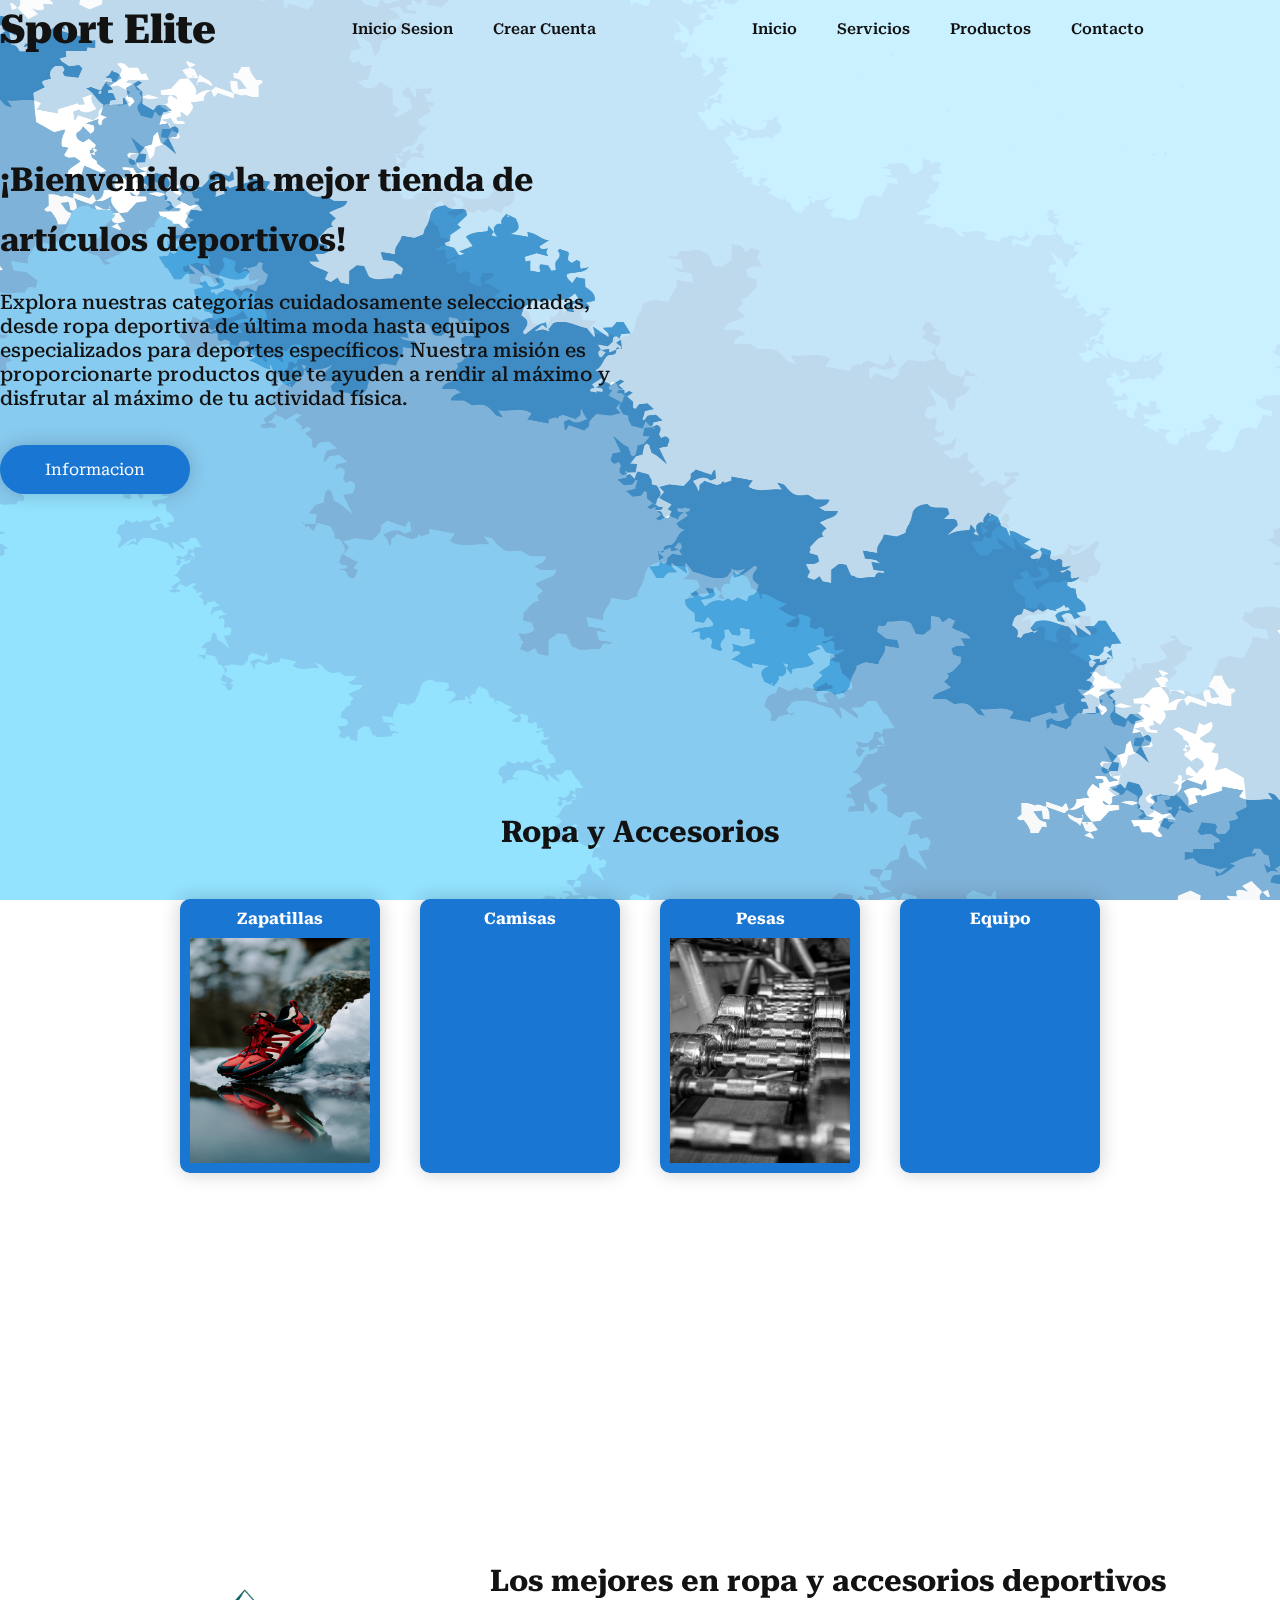
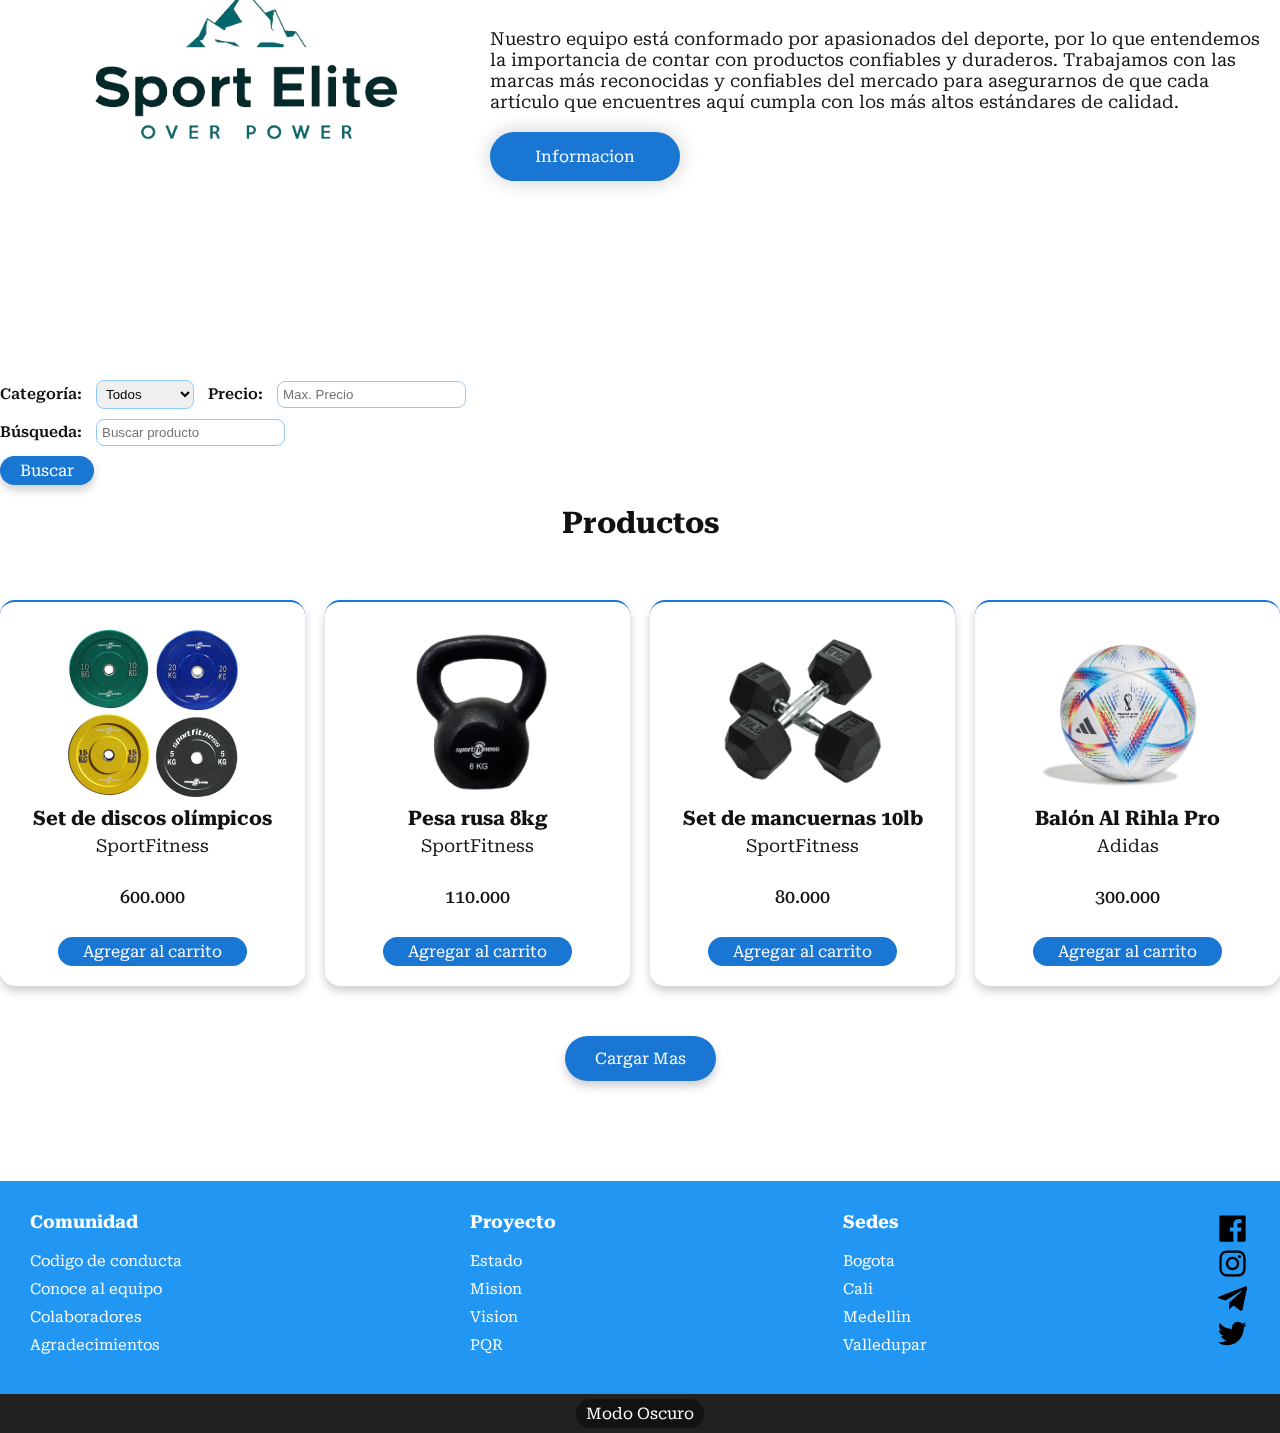
==== commit c21fba11: "DIRECCIONAR Y PONER FUNCIONAL EL BOTON DE SERVICIOS" ====
--- a/index.html
+++ b/index.html
@@ -36,8 +36,8 @@
       </nav>
       <nav class="navbar">
         <ul>
-          <li><a href="#">Inicio</a></li>
-          <li><a href="#">Servicio</a></li>
+          <li><a href="#inicio">Inicio</a></li>
+          <li><a href="#servicios">Servicios</a></li>
           <li><a href="#productos">Productos</a></li>
           <li><a href="contacto.html">Contacto</a></li>
         </ul>
@@ -64,6 +64,9 @@
         </ul>
       </div>
     </div>
+    
+    <header class="header" id="inicio">
+    </header>
 
     <div class="header-content container">
       <div class="header-txt">
@@ -80,7 +83,7 @@
     </div>
 
   </header>
-
+<section class="info" id="servicios">
   <section class="ropa container">
     <h2>Ropa y Accesorios</h2>
     <div class="ropa-content">
@@ -102,7 +105,7 @@
       </div>
     </div>
     </div>
-  </section>
+  </section></section>
 
   <section class="info">
     <img class="bg-2" src="Imagenes/head-2.jpg" alt="">
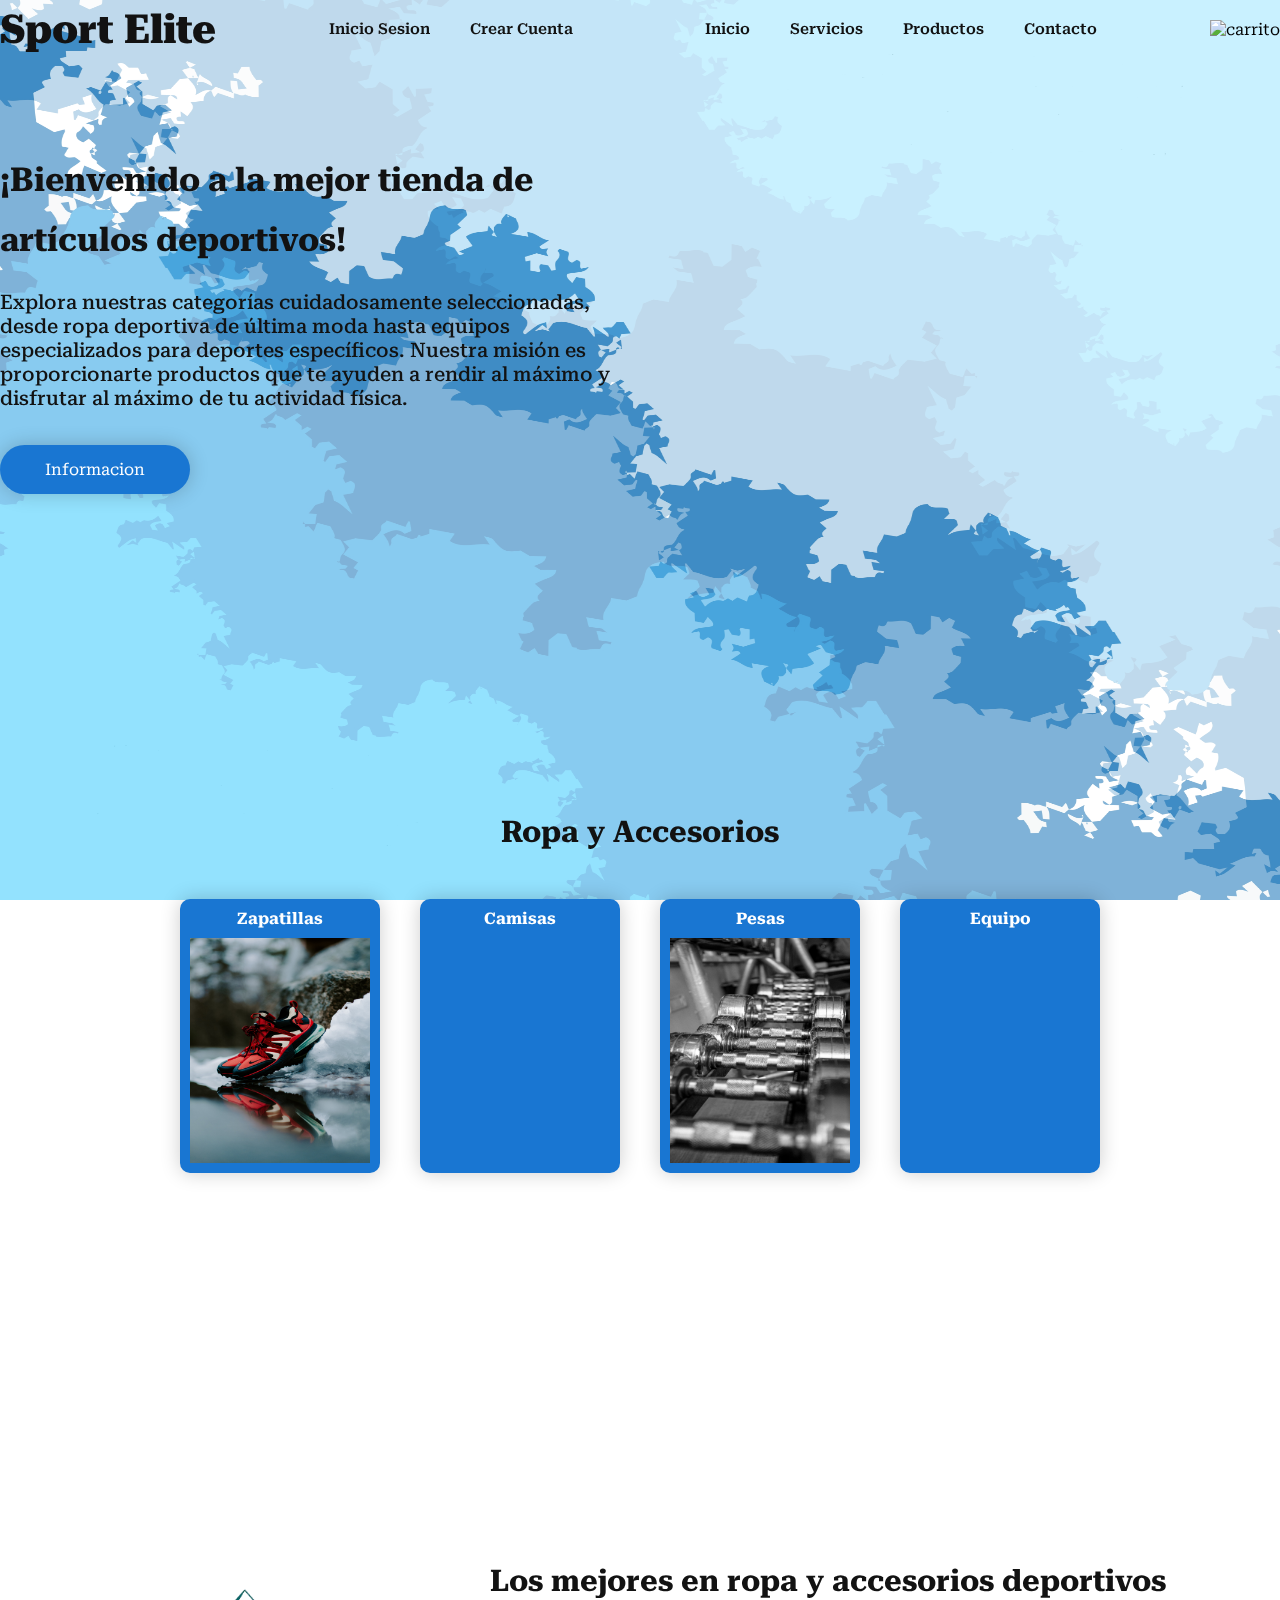
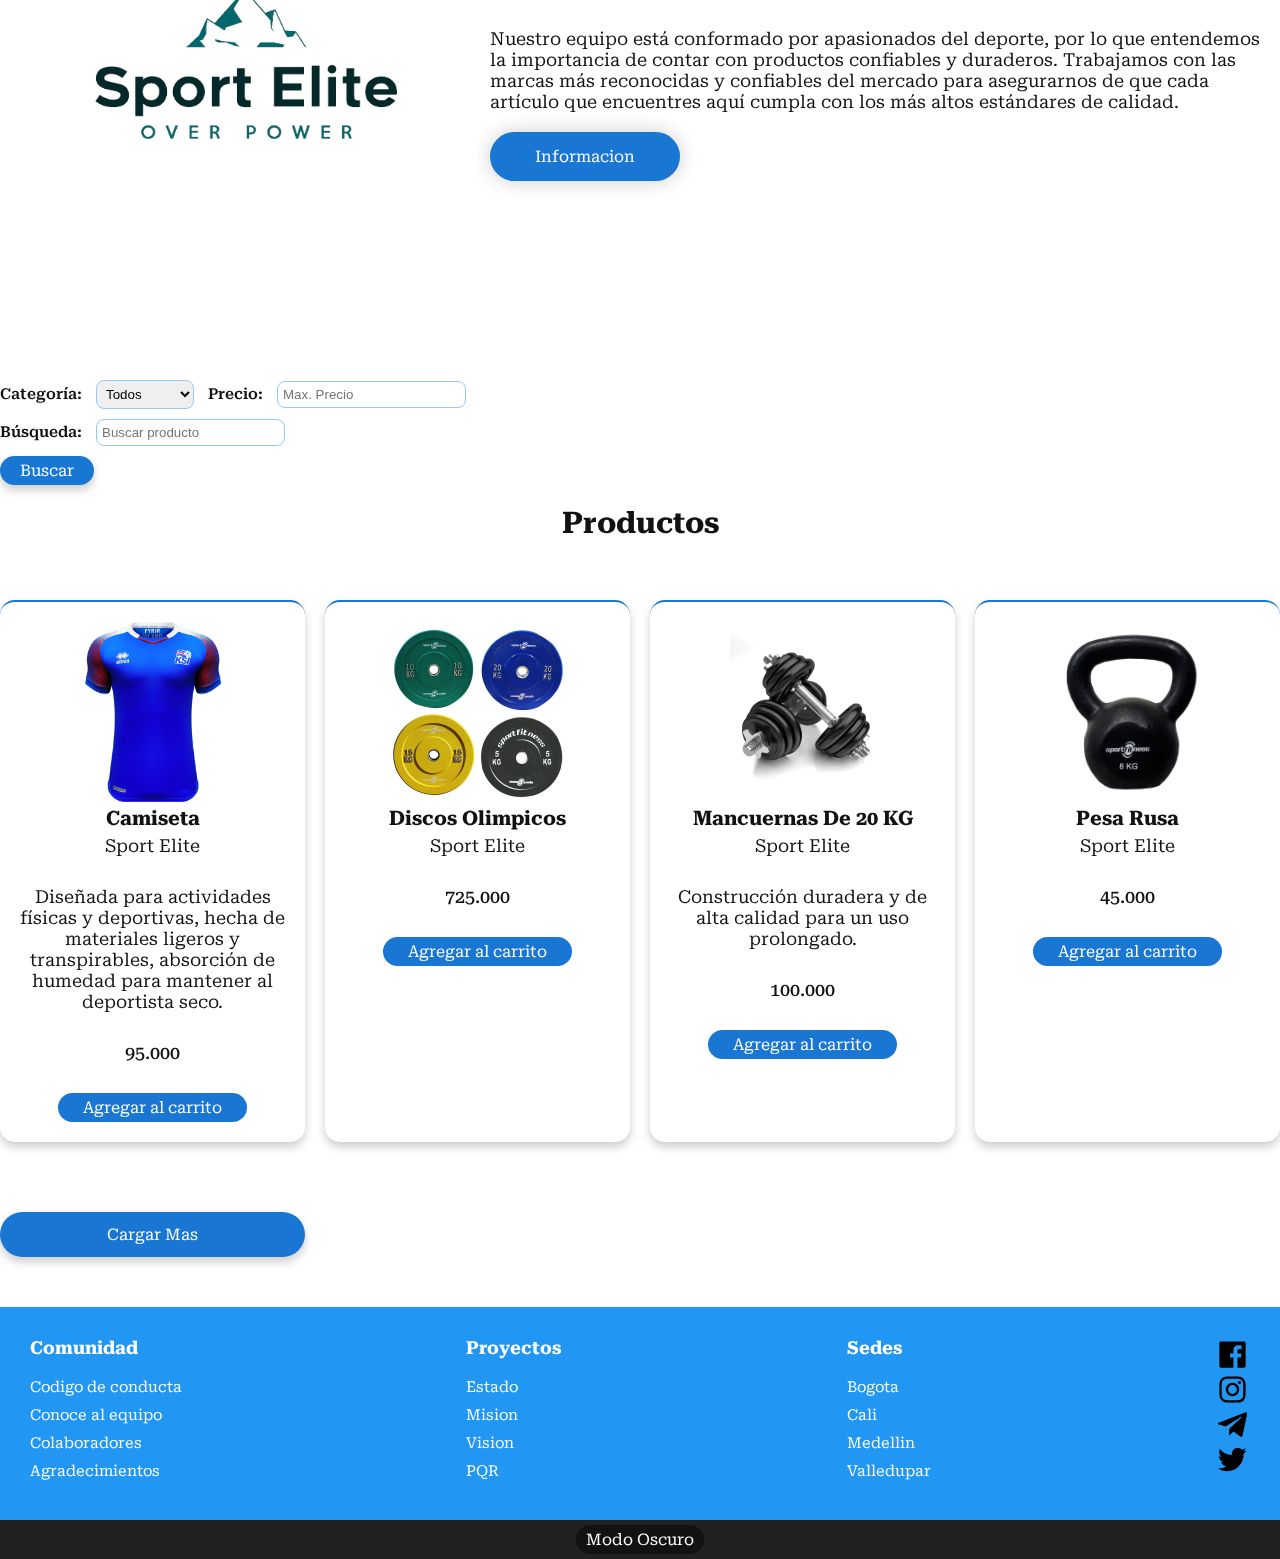
==== commit 274670ad: "Merge branch 'master' into Yeider-Franco" ====
--- a/index.html
+++ b/index.html
@@ -45,7 +45,7 @@
       <div>
         <ul>
           <li class="submenu">
-            <img src="Imagenes/bx-cart-add.svg" id="img-carrito" alt="">
+            <img src="Imagenes/bx-cart-add.svg" id="img-carrito" alt="carrito">
             <div id="carrito">
               <table id="lista-carrito">
                 <thead>
@@ -147,89 +147,161 @@
     </div>
   </section>
   
-  <section class="products container" id="productos">
-    <main class="products container">
-      <h2>Productos</h2>
-      <div class="box-container" id="lista-1">
-  
-        <div class="box">
-          <img src="Imagenes\disco-olimpico.jpg" alt="">
-          <div class="product-txt">
-            <h3>Set de discos olímpicos</h3>
-            <p>SportFitness</p>
-            <p class="precio">600.000</p>
-            <a href="#" class="Agregar al carrito btn-3" data-id="1">Agregar al carrito</a>
-          </div>
-        </div>
-  
-        <div class="box">
-          <img src="Imagenes\kettlebell.jpg" alt="">
-          <div class="product-txt">
-            <h3>Pesa rusa 8kg</h3>
-            <p>SportFitness</p>
-            <p class="precio">110.000</p>
-            <a href="#" class="Agregar al carrito btn-3" data-id="2">Agregar al carrito</a>
-          </div>
-        </div>
-  
-        <div class="box">
-          <img src="Imagenes\mancuernas.jpg" alt="">
-          <div class="product-txt">
-            <h3>Set de mancuernas 10lb</h3>
-            <p>SportFitness</p>
-            <p class="precio">80.000</p>
-            <a href="#" class="Agregar al carrito btn-3" data-id="3">Agregar al carrito</a>
-          </div>
-        </div>
-  
-        <div class="box">
-          <img src="Imagenes\balon-adidas.jpg" alt="">
-          <div class="product-txt">
-            <h3>Balón Al Rihla Pro</h3>
-            <p>Adidas</p>
-            <p class="precio">300.000</p>
-            <a href="#" class="Agregar al carrito btn-3" data-id="4">Agregar al carrito</a>
-          </div>
-        </div>
-  
-        <div class="box">
-          <img src="Imagenes\banco-multiposicion.jpg" alt="">
-          <div class="product-txt">
-            <h3>Banco multiposición</h3>
-            <p>SportFitness</p>
-            <p class="precio">900.000</p>
-            <a href="#" class="Agregar al carrito btn-3" data-id="5">Agregar al carrito</a>
-          </div>
-        </div>
-  
-        <div class="box">
-          <img src="Imagenes/head-logo.png" alt="">
-          <div class="product-txt">
-            <h3>Ropa</h3>
-            <p>Calidad</p>
-            <p class="precio">25.000</p>
-            <a href="#" class="Agregar al carrito btn-3" data-id="6">Agregar al carrito</a>
-          </div>
-        </div>
-  
-        <div class="box">
-          <img src="Imagenes/head-logo.png" alt="">
-          <div class="product-txt">
-            <h3>Ropa</h3>
-            <p>Calidad</p>
-            <p class="precio">25.000</p>
-            <a href="#" class="Agregar al carrito btn-3" data-id="7">Agregar al carrito</a>
-          </div>
-        </div>
-  
-        <div class="box">
-          <img src="Imagenes/head-logo.png" alt="">
-          <div class="product-txt">
-            <h3>Ropa</h3>
-            <p>Calidad</p>
-            <p class="precio">25.000</p>
-            <a href="#" class="Agregar al carrito btn-3" data-id="8">Agregar al carrito</a>
-          </div>
+  <main class="products container">
+    <h2>Productos</h2>
+    <div class="box-container" id="lista-1">
+
+      <div class="box">
+        <img src="Imagenes/Camiseta azul.jpg" alt="">
+        <div class="product-txt">
+          <h3>Camiseta</h3>
+          <p>Sport Elite</p>
+          <p>Diseñada para actividades físicas y deportivas,
+            hecha de materiales ligeros y transpirables,
+            absorción de humedad para mantener al deportista seco.</p>
+          <p class="precio">95.000</p>
+          <a href="#" class="agregar-carrito btn-3" data-id="1">Agregar al carrito</a>
+        </div>
+      </div>
+
+      <div class="box">
+        <img src="Imagenes\disco-olimpico.jpg" alt="">
+        <div class="product-txt">
+          <h3>Discos Olimpicos</h3>
+          <p>Sport Elite</p>
+          <p class="precio">725.000</p>
+          <a href="#" class="agregar-carrito btn-3" data-id="2">Agregar al carrito</a>
+        </div>
+      </div>
+      <div class="box">
+        <img src="Imagenes/MANCUERNAS20KG.jpg" alt="">
+        <div class="product-txt">
+          <h3>Mancuernas De 20 KG</h3>
+          <p>Sport Elite</p>
+          <p>Construcción duradera y de alta calidad para un uso prolongado.</p>
+          <p class="precio">100.000</p>
+          <a href="#" class="agregar-carrito btn-3" data-id="3">Agregar al carrito</a>
+        </div>
+      </div>
+
+      <div class="box">
+        <img src="Imagenes\kettlebell.jpg" alt="">
+        <div class="product-txt">
+          <h3>Pesa Rusa</h3>
+          <p>Sport Elite</p>
+          <p class="precio">45.000</p>
+          <a href="#" class="agregar-carrito btn-3" data-id="4">Agregar al carrito</a>
+        </div>
+      </div>
+      <div class="box">
+        <img src="Imagenes/Zapatilla de muetra.png" alt="">
+        <div class="product-txt">
+          <h3>Zapatilla</h3>
+          <p>Sport Elite</p>
+          <p>Son calzado diseñado para actividades físicas.
+            Hechas con materiales duraderos y transpirables.
+            Tienen suela amortiguada para mayor comodidad y absorción de impactos.</p>
+          <p class="precio">125.000</p>
+          <a href="#" class="agregar-carrito btn-3" data-id="5">Agregar al carrito</a>
+        </div>
+      </div>
+
+      <div class="box">
+        <img src="Imagenes\mancuernas.jpg" alt="">
+        <div class="product-txt">
+          <h3>Mancuernas</h3>
+          <p>Sport Elite</p>
+          <p class="precio">225.000</p>
+          <a href="#" class="agregar-carrito btn-3" data-id="6">Agregar al carrito</a>
+        </div>
+      </div>
+      <div class="box">
+        <img src="Imagenes/BALON-FUTBOLNo.5-600x600.png" alt="">
+        <div class="product-txt">
+          <h3>Balon De Futbol</h3>
+          <p>Golty</p>
+          <p>Balón de fútbol de alta calidad y durabilidad.
+            Fabricado con materiales sintéticos resistentes.
+            Tamaño y peso estándar según las regulaciones del fútbol
+            Inflación fácil para alcanzar la presión adecuada
+            Disponible en diferentes tamaños para adaptarse a diferentes edades y niveles de juego.</p>
+          <p class="precio">125.000</p>
+          <a href="#" class="agregar-carrito btn-3" data-id="7">Agregar al carrito</a>
+        </div>
+      </div>
+
+      <div class="box">
+        <img src="Imagenes\balon-adidas.jpg" alt="">
+        <div class="product-txt">
+          <h3>Balon</h3>
+          <p>Adidas</p>
+          <p class="precio">325.000</p>
+          <a href="#" class="agregar-carrito btn-3" data-id="8">Agregar al carrito</a>
+        </div>
+      </div>
+
+      <div class="box">
+        <img src="Imagenes/KBLS180-set-mancuernas-pesas-rusas.png" alt="">
+        <div class="product-txt">
+          <h3>Set De Mancuernas Rusas</h3>
+          <p>Sport Elite</p>
+          <p>Las mancuernas rusas son un tipo de pesas utilizadas en entrenamientos de fuerza
+             y acondicionamiento físico. Estas pesas tienen forma de bola de hierro fundido con un asa,
+             lo que permite un agarre firme y seguro durante los ejercicios. </p>
+          <p class="precio">525.000</p>
+          <a href="#" class="agregar-carrito btn-3" data-id="9">Agregar al carrito</a>
+        </div>
+      </div>
+
+      <div class="box">
+        <img src="Imagenes\banco-multiposicion.jpg" alt="">
+        <div class="product-txt">
+          <h3>Banco Multi Posicion</h3>
+          <p>Sport Elite</p>
+          <p class="precio">895.000</p>
+          <a href="#" class="agregar-carrito btn-3" data-id="10">Agregar al carrito</a>
+        </div>
+      </div>
+
+      <div class="box">
+        <img src="Imagenes/patines-Fondo-blanco-2-600x600.png" alt="">
+        <div class="product-txt">
+          <h3>Patines</h3>
+          <p>Sport Elite</p>
+          <p>Patines de alta calidad, diseñados para brindar estabilidad y comodidad.
+            Ideales para patinaje recreativo y paseos al aire libre.
+            Construcción duradera y resistente para un uso prolongado.
+          </p>
+          <p class="precio">405.000</p>
+          <a href="#" class="agregar-carrito btn-3" data-id="11">Agregar al carrito</a>
+        </div>
+      </div>
+
+      <div class="box">
+        <img src="Imagenes/RAQUETA DE TENIS.png" alt="">
+        <div class="product-txt">
+          <h3>Raqueta De Tenis</h3>
+          <p>Sport Elite</p>
+          <p>Raqueta de tenis de calidad profesional, diseñada para mejorar tu juego.
+            Construida con materiales duraderos y de alta calidad para un rendimiento excepcional.
+            Tamaño y peso ideales para adaptarse a tu estilo de juego y preferencias.
+          </p>
+          <p class="precio">220.000</p>
+          <a href="#" class="agregar-carrito btn-3" data-id="12">Agregar al carrito</a>
+        </div>
+      </div>
+
+      <div class="box">
+        <img src="Imagenes/pingpong.jpg" alt="">
+        <div class="product-txt">
+          <h3>Mesa De Ping Pong</h3>
+          <p>Sport Elite</p>
+          <p>Mesa de ping pong de alta calidad, perfecta para jugar en interiores o exteriore
+            Diseño plegable que facilita el almacenamiento y el transporte.
+            Superficie resistente y duradera que ofrece un rebote consistente.
+          </p>
+          <p class="precio">995.000</p>
+          <a href="#" class="agregar-carrito btn-3" data-id="13">Agregar al carrito</a>
         </div>
       </div>
       <div class="btn-2" id="load-more">Cargar Mas</div>
@@ -249,7 +321,7 @@
       </div>
 
       <div class="link">
-        <h3>Proyecto</h3>
+        <h3>Proyectos</h3>
         <ul>
           <li><a href="#">Estado</a></li>
           <li><a href="#">Mision</a></li>
@@ -287,6 +359,7 @@
   </footer>
 
   <script src="index.js"></script>
+  <script src="carrito.js"></script>
 </body>
 
-</html>+</html>
